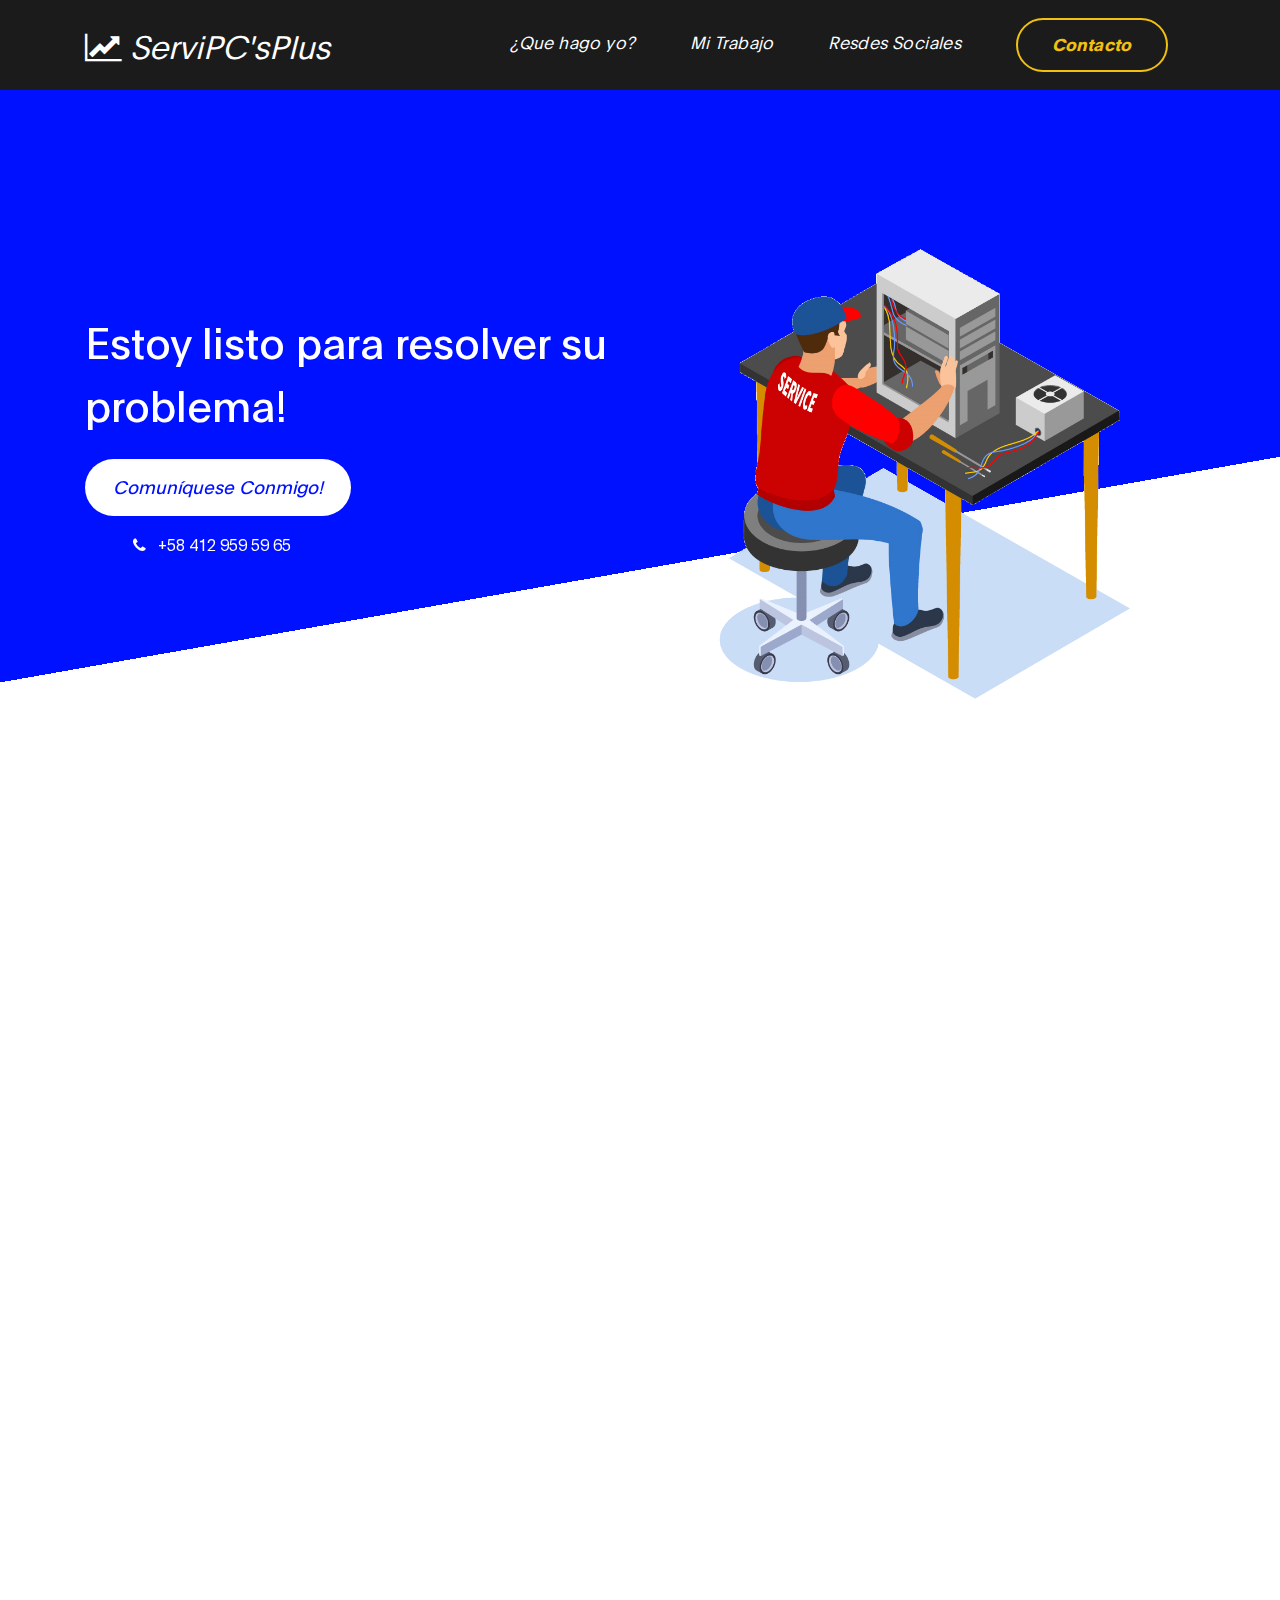
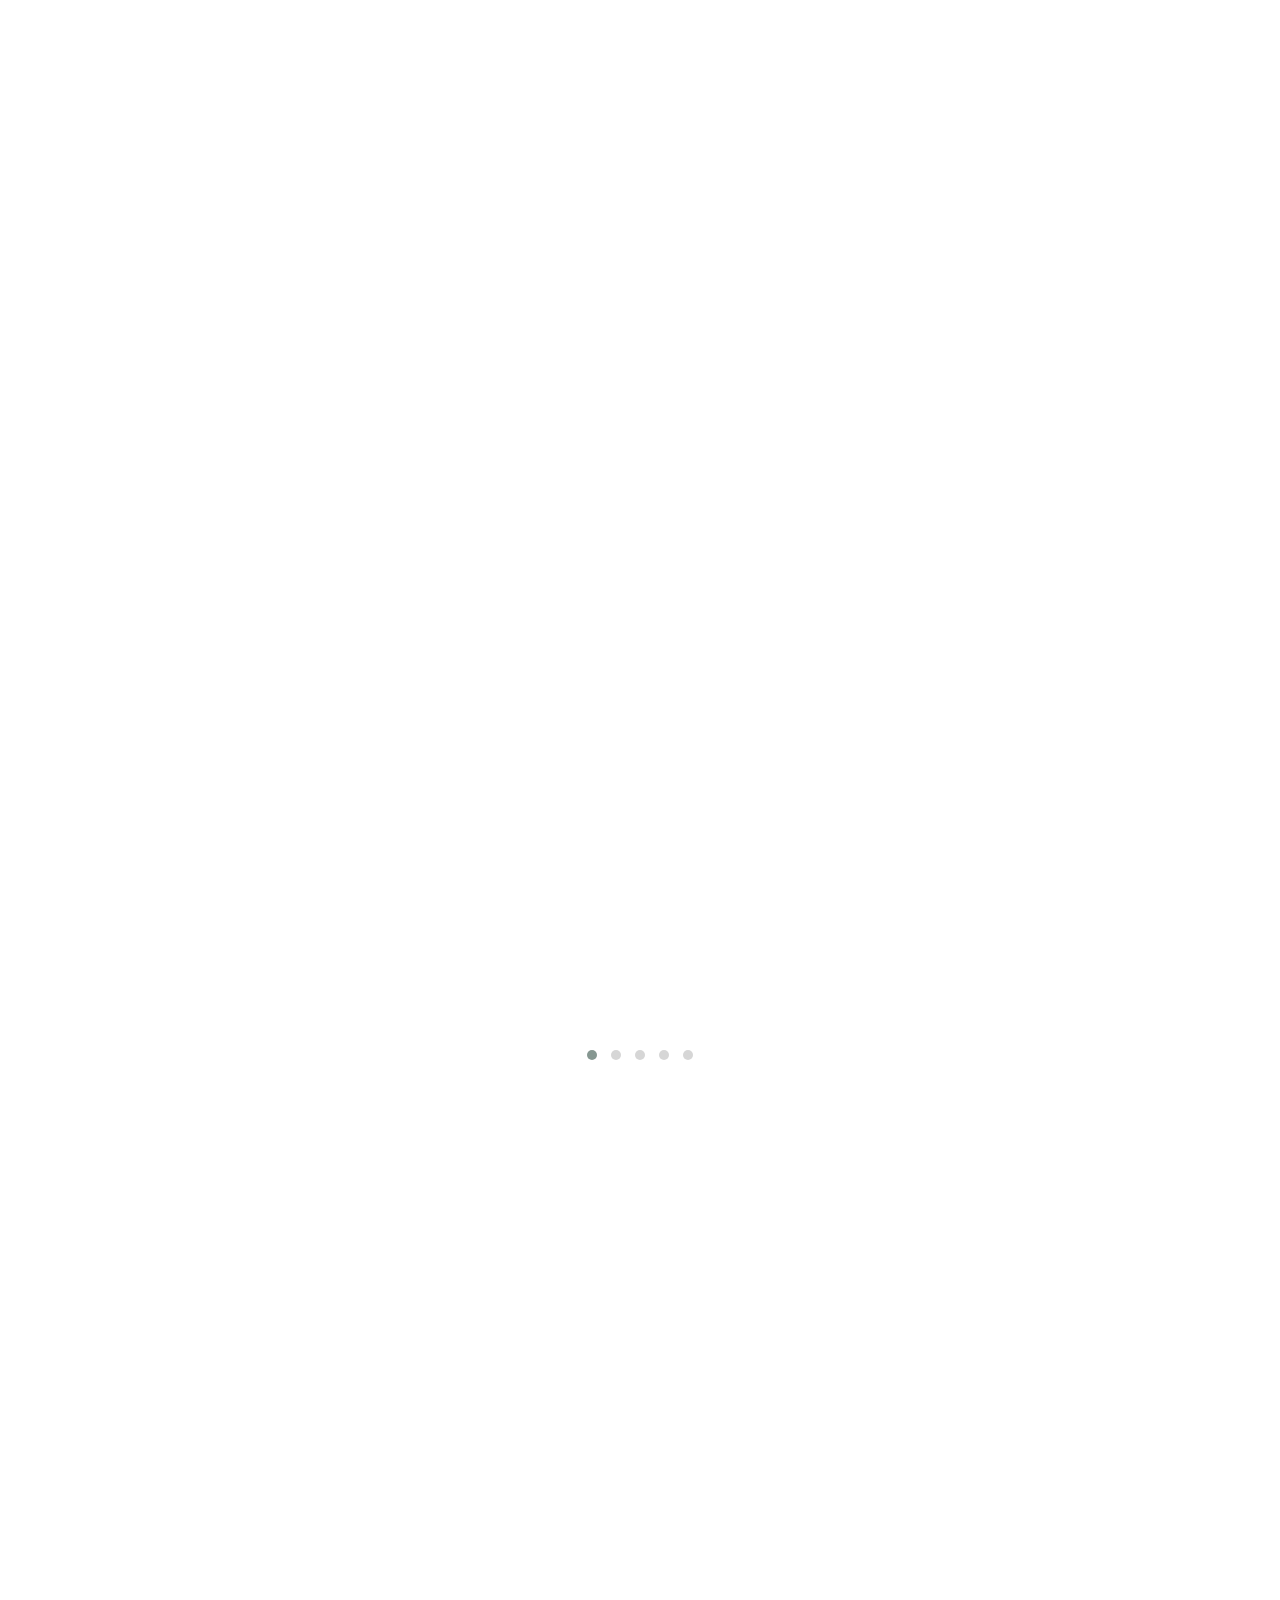
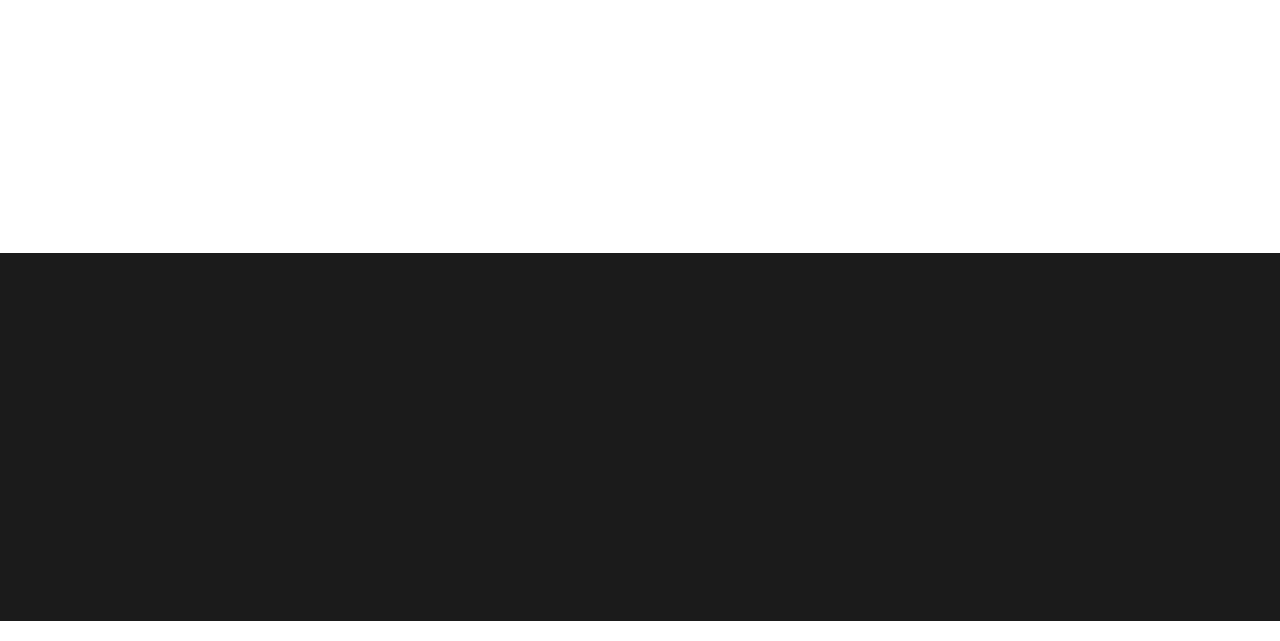
==== index.html @ 073ab8dc "Updated" ====
<!DOCTYPE html>
<html lang="en">
<head>

     <title>ServiPC'sPlus</title>
     <meta charset="UTF-8">
     <meta http-equiv="X-UA-Compatible" content="IE=Edge">
     <meta name="description" content="">
     <meta name="keywords" content="">
     <meta name="author" content="">
     <meta name="viewport" content="width=device-width, initial-scale=1, maximum-scale=1">

     <link rel="shortcut icon" href="images/kisspng-laptop-computer-repair-technician-logo-clip-art-home-repair-logos-5.png" type="image/x-icon">
     <link rel="stylesheet" href="css/bootstrap.css">
     <link rel="stylesheet" href="css/Font_Estilo.css">
     <link rel="stylesheet" href="css/Estilo_1.css">
     <link rel="stylesheet" href="css/Estilo_2.css">
     <link rel="stylesheet" href="css/Estilo_Tema.css">

     <!-- MAIN CSS -->
     <link rel="stylesheet" href="css/Estilo_3.css">

</head>
<body>

     <!-- MENU BAR -->
    <nav class="navbar navbar-expand-lg">
        <div class="container">
            <a class="navbar-brand" href="index.html">
              <i class="fa fa-line-chart"></i>
              ServiPC'sPlus
            </a>

            <button class="navbar-toggler" type="button" data-toggle="collapse" data-target="#navbarNav" aria-controls="navbarNav" aria-expanded="false"
                aria-label="Toggle navigation">
                <span class="navbar-toggler-icon"></span>
            </button>

            <div class="collapse navbar-collapse" id="navbarNav">
                <ul class="navbar-nav ml-auto">
                    <li class="nav-item">
                        <a href="#about" class="nav-link smoothScroll">¿Que hago yo?</a>
                    </li>
                    <li class="nav-item">
                        <a href="#project" class="nav-link smoothScroll">Mi Trabajo</a>
                    </li>
                    <li class="nav-item">
                        <a href="Redes_Sociales.html" class="nav-link">Resdes Sociales</a>
                    </li>
                    <li class="nav-item">
                        <a href="contacto.html" class="nav-link contact">Contacto</a>
                    </li>
                </ul>
            </div>
        </div>
    </nav>


     <!-- HERO -->
     <section class="hero hero-bg d-flex justify-content-center align-items-center">
               <div class="container">
                    <div class="row">

                        <div class="col-lg-6 col-md-10 col-12 d-flex flex-column justify-content-center align-items-center">
                              <div class="hero-text">

                                   <h1 class="text-white" data-aos="fade-up">Estoy listo para resolver su problema!</h1>

                                   <a href="contacto.html" class="custom-btn btn-bg btn mt-3" data-aos="fade-up" data-aos-delay="100">Comuníquese Conmigo!</a>

                                   <strong class="d-block py-3 pl-5 text-white" data-aos="fade-up" data-aos-delay="200"><i class="fa fa-phone mr-2"></i> +58 412 959 59 65</strong>
                              </div>
                        </div>

                        <div class="col-lg-6 col-12">
                          <div class="hero-image" data-aos="fade-up" data-aos-delay="300">

                            <img src="images/ReparacionPC.webp" class="img-fluid" alt="">
                          </div>
                        </div>

                    </div>
               </div>
     </section>


     <!-- ABOUT -->
     <section class="about section-padding pb-0" id="about">
          <div class="container">
               <div class="row">

                    <div class="col-lg-7 mx-auto col-md-10 col-12">
                         <div class="about-info">

                              <h2 class="mb-4" data-aos="fade-up">Reparación de <strong>computadoras, equipos y algunos electrodomésticos</strong> en cabudare, Barquisimeto, Estado Lara</h2>

                              <p class="mb-0" data-aos="fade-up">Reparación del <strong>Software y Hardware</strong> de una computadora, instalación del sistema operativo <strong>(Solo Windows)</strong> con sus programas y drivers respectivos con instalación completa. En caso desea una Reparación o mantenimiento de su equipo, haga click acá: <a href="contacto.html"><strong>Contacto</strong></a>.
                              <br><br>También se realiza la reparación de algunos <strong>equipos electrónicos</strong> como: Reproductores de música, bombillos, entre otros. Como la reparación de <strong>ciertos electrodomésticos;</strong> no todo tipo ya que la experiencia en la reparación de estos mismos es baja. Me dedico más a la reparación completa de<strong> computadoras de mesa y laptop.</strong></p>
                         </div>

                         <div class="about-image" data-aos="fade-up" data-aos-delay="200">

                          <img src="images/pngegg (2).png" class="img-fluid" alt="">
                        </div>
                    </div>

               </div>
          </div>
     </section>


     <!-- TRABAJO -->
     <section class="project section-padding" id="project">
          <div class="container-fluid">
               <div class="row">

                    <div class="col-lg-12 col-12">

                        <h1 class="mb-5 text-center" data-aos="fade-up">
                                   Echa un pequeño vistazo a
                            <strong>mi trabajo</strong>
                        </h1>

                         <div class="owl-carousel owl-theme" id="project-slide">
                              <div class="item project-wrapper" data-aos="fade-up" data-aos-delay="100">
                                   <img src="images/project/trabajo-imagen01.png" class="img-fluid" alt="">

                                   <div class="project-info">
                                        <small>Instalación y Actualización</small>

                                             <h3>
                                                  <span>Windows 7, 10 y 11</span>
                                                  <i class="fa fa-angle-right project-icon"></i>
                                             </h3>
                                   </div>
                              </div>

                              <div class="item project-wrapper" data-aos="fade-up">
                                   <img src="images/project/trabajo-imagen02.jpg" class="img-fluid" alt="">

                                   <div class="project-info">
                                        <small>Solución y Reparación</small>

                                             <h3>
                                                  <span>Fuentes de poder y otros elementos</span>
                                                  <i class="fa fa-angle-right project-icon"></i>
                                             </h3>
                                   </div>
                              </div>

                              <div class="item project-wrapper" data-aos="fade-up">
                                   <img src="images/project/trabajo-imagen03.jpg" class="img-fluid" alt="">

                                   <div class="project-info">
                                        <small>Servicio Técnico</small>

                                             <h3>
                                                  <span>Reparación de algunos equipos electrónicos</span>
                                                  <i class="fa fa-angle-right project-icon"></i>
                                             </h3>
                                   </div>
                              </div>

                              <div class="item project-wrapper" data-aos="fade-up">
                                   <img src="images/project/trabajo-imagen04.jpg" class="img-fluid" alt="">

                                   <div class="project-info">
                                        <small>Servicio Técnico</small>

                                             <h3>
                                                  <span>Reparación de algunos electrodomésticos</span>
                                                  <i class="fa fa-angle-right project-icon"></i>
                                             </h3>
                                   </div>
                              </div>

                              <div class="item project-wrapper" data-aos="fade-up">
                                   <img src="images/project/trabajo-imagen05.jpg" class="img-fluid" alt="">

                                   <div class="project-info">
                                        <small>Mantenimiento</small>

                                             <h3>
                                                  <span>Limpieza de Software y Hardware</span>
                                                  <i class="fa fa-angle-right project-icon"></i>
                                             </h3>
                                   </div>
                              </div>
                         </div>
                    </div>

               </div>
          </div>
     </section>


     <section class="testimonial section-padding">
          <div class="container">
               <div class="row">

                    <div class="col-lg-6 col-md-5 col-12">
                        <div class="contact-image" data-aos="fade-up">

                          <img src="images/female-avatar.png" class="img-fluid" alt="website">
                        </div>
                    </div>

                    <div class="col-lg-6 col-md-7 col-12">
                      <h4 class="my-5 pt-3" data-aos="fade-up" data-aos-delay="100">Client Testimonials</h4>

                      <div class="quote" data-aos="fade-up" data-aos-delay="200"></div>

                      <h2 class="mb-4" data-aos="fade-up" data-aos-delay="300">Lorem ipsum Sed eiusmod esse aliqua sed incididunt aliqua incididunt mollit id et sit proident dolor nulla sed commodo.</h2>

                      <p data-aos="fade-up" data-aos-delay="400">
                        <strong>Mary Zoe</strong>

                        <span class="mx-1">/</span>

                        <small>Digital Agency (CEO)</small>
                      </p>
                    </div>

               </div>
          </div>
     </section>


    <footer class="site-footer">
      <div class="container">
        <div class="row">

          <div class="col-lg-5 mx-lg-auto col-md-8 col-10">
            <h1 class="text-white" data-aos="fade-up" data-aos-delay="100">Siempre daré el <strong>mejor servicio</strong> a mi cliente!</h1>
          </div>

          <div class="col-lg-3 col-md-6 col-12" data-aos="fade-up" data-aos-delay="200">
            <h4 class="my-4">Información</h4>

            <p class="mb-1">
              <i class="fa fa-phone mr-2 footer-icon"></i> 
              +58 412 959 59 65
            </p>

            <p>
                <i class="fa fa-envelope mr-2 footer-icon"></i>
                andymontesinos0305@gmail.com
            </p>
          </div>

          <div class="col-lg-3 col-md-6 col-12" data-aos="fade-up" data-aos-delay="300">
            <h4 class="my-4">Ubicación</h4>

            <p class="mb-1">
              <i class="fa fa-home mr-2 footer-icon"></i> 
              Urb. La Mora, Cabudare, Barquisimeto-Estado Lara
            </p>
          </div>

        </div>
      </div>
    </footer>


     <!-- SCRIPTS -->
     <script src="js/jquery.min.js"></script>
     <script src="js/bootstrap.min.js"></script>
     <script src="js/aos.js"></script>
     <script src="js/owl.carousel.min.js"></script>
     <script src="js/smoothscroll.js"></script>
     <script src="js/custom.js"></script>

</body>
</html>
---- css/Font_Estilo.css ----
@font-face {
    font-family: 'FontAwesome';
    src: url('../fonts/fontawesome-webfont.eot?v=4.7.0');
    src: url('../fonts/fontawesome-webfont.eot?#iefix&v=4.7.0') format('embedded-opentype'), url('../fonts/fontawesome-webfont.woff2?v=4.7.0') format('woff2'), url('../fonts/fontawesome-webfont.woff?v=4.7.0') format('woff'), url('../fonts/fontawesome-webfont.ttf?v=4.7.0') format('truetype'), url('../fonts/fontawesome-webfont.svg?v=4.7.0#fontawesomeregular') format('svg');
    font-weight: normal;
    font-style: normal
}
.fa {
    display: inline-block;
    font: normal normal normal 14px/1 FontAwesome;
    font-size: inherit;
    text-rendering: auto;
    -webkit-font-smoothing: antialiased;
    -moz-osx-font-smoothing: grayscale
}
.fa-lg {
    font-size: 1.33333333em;
    line-height: .75em;
    vertical-align: -15%
}
.fa-2x {
    font-size: 2em
}
.fa-3x {
    font-size: 3em
}
.fa-4x {
    font-size: 4em
}
.fa-5x {
    font-size: 5em
}
.fa-fw {
    width: 1.28571429em;
    text-align: center
}
.fa-ul {
    padding-left: 0;
    margin-left: 2.14285714em;
    list-style-type: none
}
.fa-ul>li {
    position: relative
}
.fa-li {
    position: absolute;
    left: -2.14285714em;
    width: 2.14285714em;
    top: .14285714em;
    text-align: center
}
.fa-li.fa-lg {
    left: -1.85714286em
}
.fa-border {
    padding: .2em .25em .15em;
    border: solid .08em #eee;
    border-radius: .1em
}
.fa-pull-left {
    float: left
}
.fa-pull-right {
    float: right
}
.fa.fa-pull-left {
    margin-right: .3em
}
.fa.fa-pull-right {
    margin-left: .3em
}
.pull-right {
    float: right
}
.pull-left {
    float: left
}
.fa.pull-left {
    margin-right: .3em
}
.fa.pull-right {
    margin-left: .3em
}
.fa-spin {
    -webkit-animation: fa-spin 2s infinite linear;
    animation: fa-spin 2s infinite linear
}
.fa-pulse {
    -webkit-animation: fa-spin 1s infinite steps(8);
    animation: fa-spin 1s infinite steps(8)
}
@-webkit-keyframes fa-spin {
    0% {
        -webkit-transform: rotate(0deg);
        transform: rotate(0deg)
    }
    100% {
        -webkit-transform: rotate(359deg);
        transform: rotate(359deg)
    }
}
@keyframes fa-spin {
    0% {
        -webkit-transform: rotate(0deg);
        transform: rotate(0deg)
    }
    100% {
        -webkit-transform: rotate(359deg);
        transform: rotate(359deg)
    }
}
.fa-rotate-90 {
    -ms-filter: "progid:DXImageTransform.Microsoft.BasicImage(rotation=1)";
    -webkit-transform: rotate(90deg);
    -ms-transform: rotate(90deg);
    transform: rotate(90deg)
}
.fa-rotate-180 {
    -ms-filter: "progid:DXImageTransform.Microsoft.BasicImage(rotation=2)";
    -webkit-transform: rotate(180deg);
    -ms-transform: rotate(180deg);
    transform: rotate(180deg)
}
.fa-rotate-270 {
    -ms-filter: "progid:DXImageTransform.Microsoft.BasicImage(rotation=3)";
    -webkit-transform: rotate(270deg);
    -ms-transform: rotate(270deg);
    transform: rotate(270deg)
}
.fa-flip-horizontal {
    -ms-filter: "progid:DXImageTransform.Microsoft.BasicImage(rotation=0, mirror=1)";
    -webkit-transform: scale(-1, 1);
    -ms-transform: scale(-1, 1);
    transform: scale(-1, 1)
}
.fa-flip-vertical {
    -ms-filter: "progid:DXImageTransform.Microsoft.BasicImage(rotation=2, mirror=1)";
    -webkit-transform: scale(1, -1);
    -ms-transform: scale(1, -1);
    transform: scale(1, -1)
}
:root .fa-rotate-90,
:root .fa-rotate-180,
:root .fa-rotate-270,
:root .fa-flip-horizontal,
:root .fa-flip-vertical {
    filter: none
}
.fa-stack {
    position: relative;
    display: inline-block;
    width: 2em;
    height: 2em;
    line-height: 2em;
    vertical-align: middle
}
.fa-stack-1x,
.fa-stack-2x {
    position: absolute;
    left: 0;
    width: 100%;
    text-align: center
}
.fa-stack-1x {
    line-height: inherit
}
.fa-stack-2x {
    font-size: 2em
}
.fa-inverse {
    color: #fff
}
.fa-glass:before {
    content: "\f000"
}
.fa-music:before {
    content: "\f001"
}
.fa-search:before {
    content: "\f002"
}
.fa-envelope-o:before {
    content: "\f003"
}
.fa-heart:before {
    content: "\f004"
}
.fa-star:before {
    content: "\f005"
}
.fa-star-o:before {
    content: "\f006"
}
.fa-user:before {
    content: "\f007"
}
.fa-film:before {
    content: "\f008"
}
.fa-th-large:before {
    content: "\f009"
}
.fa-th:before {
    content: "\f00a"
}
.fa-th-list:before {
    content: "\f00b"
}
.fa-check:before {
    content: "\f00c"
}
.fa-remove:before,
.fa-close:before,
.fa-times:before {
    content: "\f00d"
}
.fa-search-plus:before {
    content: "\f00e"
}
.fa-search-minus:before {
    content: "\f010"
}
.fa-power-off:before {
    content: "\f011"
}
.fa-signal:before {
    content: "\f012"
}
.fa-gear:before,
.fa-cog:before {
    content: "\f013"
}
.fa-trash-o:before {   
    content: "\f014"
}
.fa-home:before {
    content: "\f015"
}
.fa-file-o:before {
    content: "\f016"
}
.fa-clock-o:before {
    content: "\f017"
}
.fa-road:before {
    content: "\f018"
}
.fa-download:before {
    content: "\f019"
}
.fa-arrow-circle-o-down:before {
    content: "\f01a"
}
.fa-arrow-circle-o-up:before {
    content: "\f01b"
}
.fa-inbox:before {
    content: "\f01c"
}
.fa-play-circle-o:before {
    content: "\f01d"
}
.fa-rotate-right:before,
.fa-repeat:before {
    content: "\f01e"
}
.fa-refresh:before {
    content: "\f021"
}
.fa-list-alt:before {
    content: "\f022"
}
.fa-lock:before {
    content: "\f023"
}
.fa-flag:before {
    content: "\f024"
}
.fa-headphones:before {
    content: "\f025"
}
.fa-volume-off:before {
    content: "\f026"
}
.fa-volume-down:before {
    content: "\f027"
}
.fa-volume-up:before {
    content: "\f028"
}
.fa-qrcode:before {
    content: "\f029"
}
.fa-barcode:before {
    content: "\f02a"
}
.fa-tag:before {
    content: "\f02b"
}
.fa-tags:before {
    content: "\f02c"
}
.fa-book:before {
    content: "\f02d"
}
.fa-bookmark:before {
    content: "\f02e"
}
.fa-print:before {
    content: "\f02f"
}
.fa-camera:before {
    content: "\f030"
}
.fa-font:before {
    content: "\f031"
}
.fa-bold:before {
    content: "\f032"
}
.fa-italic:before {
    content: "\f033"
}
.fa-text-height:before {
    content: "\f034"
}
.fa-text-width:before {
    content: "\f035"
}
.fa-align-left:before {
    content: "\f036"
}
.fa-align-center:before {
    content: "\f037"
}
.fa-align-right:before {
    content: "\f038"
}
.fa-align-justify:before {
    content: "\f039"
}
.fa-list:before {
    content: "\f03a"
}
.fa-dedent:before,
.fa-outdent:before {
    content: "\f03b"
}
.fa-indent:before {
    content: "\f03c"
}
.fa-video-camera:before {
    content: "\f03d"
}
.fa-photo:before,
.fa-image:before,
.fa-picture-o:before {
    content: "\f03e"
}
.fa-pencil:before {
    content: "\f040"
}
.fa-map-marker:before {
    content: "\f041"
}
.fa-adjust:before {
    content: "\f042"
}
.fa-tint:before {
    content: "\f043"
}
.fa-edit:before,
.fa-pencil-square-o:before {
    content: "\f044"
}
.fa-share-square-o:before {
    content: "\f045"
}
.fa-check-square-o:before {
    content: "\f046"
}
.fa-arrows:before {
    content: "\f047"
}
.fa-step-backward:before {
    content: "\f048"
}
.fa-fast-backward:before {
    content: "\f049"
}
.fa-backward:before {
    content: "\f04a"
}
.fa-play:before {
    content: "\f04b"
}
.fa-pause:before {
    content: "\f04c"
}
.fa-stop:before {
    content: "\f04d"
}
.fa-forward:before {
    content: "\f04e"
}
.fa-fast-forward:before {
    content: "\f050"
}
.fa-step-forward:before {
    content: "\f051"
}
.fa-eject:before {
    content: "\f052"
}
.fa-chevron-left:before {
    content: "\f053"
}
.fa-chevron-right:before {
    content: "\f054"
}
.fa-plus-circle:before {
    content: "\f055"
}
.fa-minus-circle:before {
    content: "\f056"
}
.fa-times-circle:before {
    content: "\f057"
}
.fa-check-circle:before {
    content: "\f058"
}
.fa-question-circle:before {
    content: "\f059"
}
.fa-info-circle:before {
    content: "\f05a"
}
.fa-crosshairs:before {
    content: "\f05b"
}
.fa-times-circle-o:before {
    content: "\f05c"
}
.fa-check-circle-o:before {
    content: "\f05d"
}
.fa-ban:before {
    content: "\f05e"
}
.fa-arrow-left:before {
    content: "\f060"
}
.fa-arrow-right:before {
    content: "\f061"
}
.fa-arrow-up:before {
    content: "\f062"
}
.fa-arrow-down:before {
    content: "\f063"
}
.fa-mail-forward:before,
.fa-share:before {
    content: "\f064"
}
.fa-expand:before {
    content: "\f065"
}
.fa-compress:before {
    content: "\f066"
}
.fa-plus:before {
    content: "\f067"
}
.fa-minus:before {
    content: "\f068"
}
.fa-asterisk:before {
    content: "\f069"
}
.fa-exclamation-circle:before {
    content: "\f06a"
}
.fa-gift:before {
    content: "\f06b"
}
.fa-leaf:before {
    content: "\f06c"
}
.fa-fire:before {
    content: "\f06d"
}
.fa-eye:before {
    content: "\f06e"
}
.fa-eye-slash:before {
    content: "\f070"
}
.fa-warning:before,
.fa-exclamation-triangle:before {
    content: "\f071"
}
.fa-plane:before {
    content: "\f072"
}
.fa-calendar:before {
    content: "\f073"
}
.fa-random:before {
    content: "\f074"
}
.fa-comment:before {
    content: "\f075"
}
.fa-magnet:before {
    content: "\f076"
}
.fa-chevron-up:before {
    content: "\f077"
}
.fa-chevron-down:before {
    content: "\f078"
}
.fa-retweet:before {
    content: "\f079"
}
.fa-shopping-cart:before {
    content: "\f07a"
}
.fa-folder:before {
    content: "\f07b"
}
.fa-folder-open:before {
    content: "\f07c"
}
.fa-arrows-v:before {
    content: "\f07d"
}
.fa-arrows-h:before {
    content: "\f07e"
}
.fa-bar-chart-o:before,
.fa-bar-chart:before {
    content: "\f080"
}
.fa-twitter-square:before {
    content: "\f081"
}
.fa-facebook-square:before {
    content: "\f082"
}
.fa-camera-retro:before {
    content: "\f083"
}
.fa-key:before {
    content: "\f084"
}
.fa-gears:before,
.fa-cogs:before {
    content: "\f085"
}
.fa-comments:before {
    content: "\f086"
}
.fa-thumbs-o-up:before {
    content: "\f087"
}
.fa-thumbs-o-down:before {
    content: "\f088"
}
.fa-star-half:before {
    content: "\f089"
}
.fa-heart-o:before {
    content: "\f08a"
}
.fa-sign-out:before {
    content: "\f08b"
}
.fa-linkedin-square:before {
    content: "\f08c"
}
.fa-thumb-tack:before {
    content: "\f08d"
}
.fa-external-link:before {
    content: "\f08e"
}
.fa-sign-in:before {
    content: "\f090"
}
.fa-trophy:before {
    content: "\f091"
}
.fa-github-square:before {
    content: "\f092"
}
.fa-upload:before {
    content: "\f093"
}
.fa-lemon-o:before {
    content: "\f094"
}
.fa-phone:before {
    content: "\f095"
}
.fa-square-o:before {
    content: "\f096"
}
.fa-bookmark-o:before {
    content: "\f097"
}
.fa-phone-square:before {
    content: "\f098"
}
.fa-twitter:before {
    content: "\f099"
}
.fa-facebook-f:before,
.fa-facebook:before {
    content: "\f09a"
}
.fa-github:before {
    content: "\f09b"
}
.fa-unlock:before {
    content: "\f09c"
}
.fa-credit-card:before {
    content: "\f09d"
}
.fa-feed:before,
.fa-rss:before {
    content: "\f09e"
}
.fa-hdd-o:before {
    content: "\f0a0"
}
.fa-bullhorn:before {
    content: "\f0a1"
}
.fa-bell:before {
    content: "\f0f3"
}
.fa-certificate:before {
    content: "\f0a3"
}
.fa-hand-o-right:before {
    content: "\f0a4"
}
.fa-hand-o-left:before {
    content: "\f0a5"
}
.fa-hand-o-up:before {
    content: "\f0a6"
}
.fa-hand-o-down:before {
    content: "\f0a7"
}
.fa-arrow-circle-left:before {
    content: "\f0a8"
}
.fa-arrow-circle-right:before {
    content: "\f0a9"
}
.fa-arrow-circle-up:before {
    content: "\f0aa"
}
.fa-arrow-circle-down:before {
    content: "\f0ab"
}
.fa-globe:before {
    content: "\f0ac"
}
.fa-wrench:before {
    content: "\f0ad"
}
.fa-tasks:before {
    content: "\f0ae"
}
.fa-filter:before {
    content: "\f0b0"
}
.fa-briefcase:before {
    content: "\f0b1"
}
.fa-arrows-alt:before {
    content: "\f0b2"
}
.fa-group:before,
.fa-users:before {
    content: "\f0c0"
}
.fa-chain:before,
.fa-link:before {
    content: "\f0c1"
}
.fa-cloud:before {
    content: "\f0c2"
}
.fa-flask:before {
    content: "\f0c3"
}
.fa-cut:before,
.fa-scissors:before {
    content: "\f0c4"
}
.fa-copy:before,
.fa-files-o:before {
    content: "\f0c5"
}
.fa-paperclip:before {
    content: "\f0c6"
}
.fa-save:before,
.fa-floppy-o:before {
    content: "\f0c7"
}
.fa-square:before {
    content: "\f0c8"
}
.fa-navicon:before,
.fa-reorder:before,
.fa-bars:before {
    content: "\f0c9"
}
.fa-list-ul:before {
    content: "\f0ca"
}
.fa-list-ol:before {
    content: "\f0cb"
}
.fa-strikethrough:before {
    content: "\f0cc"
}
.fa-underline:before {
    content: "\f0cd"
}
.fa-table:before {
    content: "\f0ce"
}
.fa-magic:before {
    content: "\f0d0"
}
.fa-truck:before {
    content: "\f0d1"
}
.fa-pinterest:before {
    content: "\f0d2"
}
.fa-pinterest-square:before {
    content: "\f0d3"
}
.fa-google-plus-square:before {
    content: "\f0d4"
}
.fa-google-plus:before {
    content: "\f0d5"
}
.fa-money:before {
    content: "\f0d6"
}
.fa-caret-down:before {
    content: "\f0d7"
}
.fa-caret-up:before {
    content: "\f0d8"
}
.fa-caret-left:before {
    content: "\f0d9"
}
.fa-caret-right:before {
    content: "\f0da"
}
.fa-columns:before {
    content: "\f0db"
}
.fa-unsorted:before,
.fa-sort:before {
    content: "\f0dc"
}
.fa-sort-down:before,
.fa-sort-desc:before {
    content: "\f0dd"
}
.fa-sort-up:before,
.fa-sort-asc:before {
    content: "\f0de"
}
.fa-envelope:before {
    content: "\f0e0"
}
.fa-linkedin:before {
    content: "\f0e1"
}
.fa-rotate-left:before,
.fa-undo:before {
    content: "\f0e2"
}
.fa-legal:before,
.fa-gavel:before {
    content: "\f0e3"
}
.fa-dashboard:before,
.fa-tachometer:before {
    content: "\f0e4"
}
.fa-comment-o:before {
    content: "\f0e5"
}
.fa-comments-o:before {
    content: "\f0e6"
}
.fa-flash:before,
.fa-bolt:before {
    content: "\f0e7"
}
.fa-sitemap:before {
    content: "\f0e8"
}
.fa-umbrella:before {
    content: "\f0e9"
}
.fa-paste:before,
.fa-clipboard:before {
    content: "\f0ea"
}
.fa-lightbulb-o:before {
    content: "\f0eb"
}
.fa-exchange:before {
    content: "\f0ec"
}
.fa-cloud-download:before {
    content: "\f0ed"
}
.fa-cloud-upload:before {
    content: "\f0ee"
}
.fa-user-md:before {
    content: "\f0f0"
}
.fa-stethoscope:before {
    content: "\f0f1"
}
.fa-suitcase:before {
    content: "\f0f2"
}
.fa-bell-o:before {
    content: "\f0a2"
}
.fa-coffee:before {
    content: "\f0f4"
}
.fa-cutlery:before {
    content: "\f0f5"
}
.fa-file-text-o:before {
    content: "\f0f6"
}
.fa-building-o:before {
    content: "\f0f7"
}
.fa-hospital-o:before {
    content: "\f0f8"
}
.fa-ambulance:before {
    content: "\f0f9"
}
.fa-medkit:before {
    content: "\f0fa"
}
.fa-fighter-jet:before {
    content: "\f0fb"
}
.fa-beer:before {
    content: "\f0fc"
}
.fa-h-square:before {
    content: "\f0fd"
}
.fa-plus-square:before {
    content: "\f0fe"
}
.fa-angle-double-left:before {
    content: "\f100"
}
.fa-angle-double-right:before {
    content: "\f101"
}
.fa-angle-double-up:before {
    content: "\f102"
}
.fa-angle-double-down:before {
    content: "\f103"
}
.fa-angle-left:before {
    content: "\f104"
}
.fa-angle-right:before {
    content: "\f105"
}
.fa-angle-up:before {
    content: "\f106"
}
.fa-angle-down:before {
    content: "\f107"
}
.fa-desktop:before {
    content: "\f108"
}
.fa-laptop:before {
    content: "\f109"
}
.fa-tablet:before {
    content: "\f10a"
}
.fa-mobile-phone:before,
.fa-mobile:before {
    content: "\f10b"
}
.fa-circle-o:before {
    content: "\f10c"
}
.fa-quote-left:before {
    content: "\f10d"
}
.fa-quote-right:before {
    content: "\f10e"
}
.fa-spinner:before {
    content: "\f110"
}
.fa-circle:before {
    content: "\f111"
}
.fa-mail-reply:before,
.fa-reply:before {
    content: "\f112"
}
.fa-github-alt:before {
    content: "\f113"
}
.fa-folder-o:before {
    content: "\f114"
}
.fa-folder-open-o:before {
    content: "\f115"
}
.fa-smile-o:before {
    content: "\f118"
}
.fa-frown-o:before {
    content: "\f119"
}
.fa-meh-o:before {
    content: "\f11a"
}
.fa-gamepad:before {
    content: "\f11b"
}
.fa-keyboard-o:before {
    content: "\f11c"
}
.fa-flag-o:before {
    content: "\f11d"
}
.fa-flag-checkered:before {
    content: "\f11e"
}
.fa-terminal:before {
    content: "\f120"
}
.fa-code:before {
    content: "\f121"
}
.fa-mail-reply-all:before,
.fa-reply-all:before {
    content: "\f122"
}
.fa-star-half-empty:before,
.fa-star-half-full:before,
.fa-star-half-o:before {
    content: "\f123"
}
.fa-location-arrow:before {
    content: "\f124"
}
.fa-crop:before {
    content: "\f125"
}
.fa-code-fork:before {
    content: "\f126"
}
.fa-unlink:before,
.fa-chain-broken:before {
    content: "\f127"
}
.fa-question:before {
    content: "\f128"
}
.fa-info:before {
    content: "\f129"
}
.fa-exclamation:before {
    content: "\f12a"
}
.fa-superscript:before {
    content: "\f12b"
}
.fa-subscript:before {
    content: "\f12c"
}
.fa-eraser:before {
    content: "\f12d"
}
.fa-puzzle-piece:before {
    content: "\f12e"
}
.fa-microphone:before {
    content: "\f130"
}
.fa-microphone-slash:before {
    content: "\f131"
}
.fa-shield:before {
    content: "\f132"
}
.fa-calendar-o:before {
    content: "\f133"
}
.fa-fire-extinguisher:before {
    content: "\f134"
}
.fa-rocket:before {
    content: "\f135"
}
.fa-maxcdn:before {
    content: "\f136"
}
.fa-chevron-circle-left:before {
    content: "\f137"
}
.fa-chevron-circle-right:before {
    content: "\f138"
}
.fa-chevron-circle-up:before {
    content: "\f139"
}
.fa-chevron-circle-down:before {
    content: "\f13a"
}
.fa-html5:before {
    content: "\f13b"
}
.fa-css3:before {
    content: "\f13c"
}
.fa-anchor:before {
    content: "\f13d"
}
.fa-unlock-alt:before {
    content: "\f13e"
}
.fa-bullseye:before {
    content: "\f140"
}
.fa-ellipsis-h:before {
    content: "\f141"
}
.fa-ellipsis-v:before {
    content: "\f142"
}
.fa-rss-square:before {
    content: "\f143"
}
.fa-play-circle:before {
    content: "\f144"
}
.fa-ticket:before {
    content: "\f145"
}
.fa-minus-square:before {
    content: "\f146"
}
.fa-minus-square-o:before {
    content: "\f147"
}
.fa-level-up:before {
    content: "\f148"
}
.fa-level-down:before {
    content: "\f149"
}
.fa-check-square:before {
    content: "\f14a"
}
.fa-pencil-square:before {
    content: "\f14b"
}
.fa-external-link-square:before {
    content: "\f14c"
}
.fa-share-square:before {
    content: "\f14d"
}
.fa-compass:before {
    content: "\f14e"
}
.fa-toggle-down:before,
.fa-caret-square-o-down:before {
    content: "\f150"
}
.fa-toggle-up:before,
.fa-caret-square-o-up:before {
    content: "\f151"
}
.fa-toggle-right:before,
.fa-caret-square-o-right:before {
    content: "\f152"
}
.fa-euro:before,
.fa-eur:before {
    content: "\f153"
}
.fa-gbp:before {
    content: "\f154"
}
.fa-dollar:before,
.fa-usd:before {
    content: "\f155"
}
.fa-rupee:before,
.fa-inr:before {
    content: "\f156"
}
.fa-cny:before,
.fa-rmb:before,
.fa-yen:before,
.fa-jpy:before {
    content: "\f157"
}
.fa-ruble:before,
.fa-rouble:before,
.fa-rub:before {
    content: "\f158"
}
.fa-won:before,
.fa-krw:before {
    content: "\f159"
}
.fa-bitcoin:before,
.fa-btc:before {
    content: "\f15a"
}
.fa-file:before {
    content: "\f15b"
}
.fa-file-text:before {
    content: "\f15c"
}
.fa-sort-alpha-asc:before {
    content: "\f15d"
}
.fa-sort-alpha-desc:before {
    content: "\f15e"
}
.fa-sort-amount-asc:before {
    content: "\f160"
}
.fa-sort-amount-desc:before {
    content: "\f161"
}
.fa-sort-numeric-asc:before {
    content: "\f162"
}
.fa-sort-numeric-desc:before {
    content: "\f163"
}
.fa-thumbs-up:before {
    content: "\f164"
}
.fa-thumbs-down:before {
    content: "\f165"
}
.fa-youtube-square:before {
    content: "\f166"
}
.fa-youtube:before {
    content: "\f167"
}
.fa-xing:before {
    content: "\f168"
}
.fa-xing-square:before {
    content: "\f169"
}
.fa-youtube-play:before {
    content: "\f16a"
}
.fa-dropbox:before {
    content: "\f16b"
}
.fa-stack-overflow:before {
    content: "\f16c"
}
.fa-instagram:before {
    content: "\f16d"
}
.fa-flickr:before {
    content: "\f16e"
}
.fa-adn:before {
    content: "\f170"
}
.fa-bitbucket:before {
    content: "\f171"
}
.fa-bitbucket-square:before {
    content: "\f172"
}
.fa-tumblr:before {
    content: "\f173"
}
.fa-tumblr-square:before {
    content: "\f174"
}
.fa-long-arrow-down:before {
    content: "\f175"
}
.fa-long-arrow-up:before {
    content: "\f176"
}
.fa-long-arrow-left:before {
    content: "\f177"
}
.fa-long-arrow-right:before {
    content: "\f178"
}
.fa-apple:before {
    content: "\f179"
}
.fa-windows:before {
    content: "\f17a"
}
.fa-android:before {
    content: "\f17b"
}
.fa-linux:before {
    content: "\f17c"
}
.fa-dribbble:before {
    content: "\f17d"
}
.fa-skype:before {
    content: "\f17e"
}
.fa-foursquare:before {
    content: "\f180"
}
.fa-trello:before {
    content: "\f181"
}
.fa-female:before {
    content: "\f182"
}
.fa-male:before {
    content: "\f183"
}
.fa-gittip:before,
.fa-gratipay:before {
    content: "\f184"
}
.fa-sun-o:before {
    content: "\f185"
}
.fa-moon-o:before {
    content: "\f186"
}
.fa-archive:before {
    content: "\f187"
}
.fa-bug:before {
    content: "\f188"
}
.fa-vk:before {
    content: "\f189"
}
.fa-weibo:before {
    content: "\f18a"
}
.fa-renren:before {
    content: "\f18b"
}
.fa-pagelines:before {
    content: "\f18c"
}
.fa-stack-exchange:before {
    content: "\f18d"
}
.fa-arrow-circle-o-right:before {
    content: "\f18e"
}
.fa-arrow-circle-o-left:before {
    content: "\f190"
}
.fa-toggle-left:before,
.fa-caret-square-o-left:before {
    content: "\f191"
}
.fa-dot-circle-o:before {
    content: "\f192"
}
.fa-wheelchair:before {
    content: "\f193"
}
.fa-vimeo-square:before {
    content: "\f194"
}
.fa-turkish-lira:before,
.fa-try:before {
    content: "\f195"
}
.fa-plus-square-o:before {
    content: "\f196"
}
.fa-space-shuttle:before {
    content: "\f197"
}
.fa-slack:before {
    content: "\f198"
}
.fa-envelope-square:before {
    content: "\f199"
}
.fa-wordpress:before {
    content: "\f19a"
}
.fa-openid:before {
    content: "\f19b"
}
.fa-institution:before,
.fa-bank:before,
.fa-university:before {
    content: "\f19c"
}
.fa-mortar-board:before,
.fa-graduation-cap:before {
    content: "\f19d"
}
.fa-yahoo:before {
    content: "\f19e"
}
.fa-google:before {
    content: "\f1a0"
}
.fa-reddit:before {
    content: "\f1a1"
}
.fa-reddit-square:before {
    content: "\f1a2"
}
.fa-stumbleupon-circle:before {
    content: "\f1a3"
}
.fa-stumbleupon:before {
    content: "\f1a4"
}
.fa-delicious:before {
    content: "\f1a5"
}
.fa-digg:before {
    content: "\f1a6"
}
.fa-pied-piper-pp:before {
    content: "\f1a7"
}
.fa-pied-piper-alt:before {
    content: "\f1a8"
}
.fa-drupal:before {
    content: "\f1a9"
}
.fa-joomla:before {
    content: "\f1aa"
}
.fa-language:before {
    content: "\f1ab"
}
.fa-fax:before {
    content: "\f1ac"
}
.fa-building:before {
    content: "\f1ad"
}
.fa-child:before {
    content: "\f1ae"
}
.fa-paw:before {
    content: "\f1b0"
}
.fa-spoon:before {
    content: "\f1b1"
}
.fa-cube:before {
    content: "\f1b2"
}
.fa-cubes:before {
    content: "\f1b3"
}
.fa-behance:before {
    content: "\f1b4"
}
.fa-behance-square:before {
    content: "\f1b5"
}
.fa-steam:before {
    content: "\f1b6"
}
.fa-steam-square:before {
    content: "\f1b7"
}
.fa-recycle:before {
    content: "\f1b8"
}
.fa-automobile:before,
.fa-car:before {
    content: "\f1b9"
}
.fa-cab:before,
.fa-taxi:before {
    content: "\f1ba"
}
.fa-tree:before {
    content: "\f1bb"
}
.fa-spotify:before {
    content: "\f1bc"
}
.fa-deviantart:before {
    content: "\f1bd"
}
.fa-soundcloud:before {
    content: "\f1be"
}
.fa-database:before {
    content: "\f1c0"
}
.fa-file-pdf-o:before {
    content: "\f1c1"
}
.fa-file-word-o:before {
    content: "\f1c2"
}
.fa-file-excel-o:before {
    content: "\f1c3"
}
.fa-file-powerpoint-o:before {
    content: "\f1c4"
}
.fa-file-photo-o:before,
.fa-file-picture-o:before,
.fa-file-image-o:before {
    content: "\f1c5"
}
.fa-file-zip-o:before,
.fa-file-archive-o:before {
    content: "\f1c6"
}
.fa-file-sound-o:before,
.fa-file-audio-o:before {
    content: "\f1c7"
}
.fa-file-movie-o:before,
.fa-file-video-o:before {
    content: "\f1c8"
}
.fa-file-code-o:before {
    content: "\f1c9"
}
.fa-vine:before {
    content: "\f1ca"
}
.fa-codepen:before {
    content: "\f1cb"
}
.fa-jsfiddle:before {
    content: "\f1cc"
}
.fa-life-bouy:before,
.fa-life-buoy:before,
.fa-life-saver:before,
.fa-support:before,
.fa-life-ring:before {
    content: "\f1cd"
}
.fa-circle-o-notch:before {
    content: "\f1ce"
}
.fa-ra:before,
.fa-resistance:before,
.fa-rebel:before {
    content: "\f1d0"
}
.fa-ge:before,
.fa-empire:before {
    content: "\f1d1"
}
.fa-git-square:before {
    content: "\f1d2"
}
.fa-git:before {
    content: "\f1d3"
}
.fa-y-combinator-square:before,
.fa-yc-square:before,
.fa-hacker-news:before {
    content: "\f1d4"
}
.fa-tencent-weibo:before {
    content: "\f1d5"
}
.fa-qq:before {
    content: "\f1d6"
}
.fa-wechat:before,
.fa-weixin:before {
    content: "\f1d7"
}
.fa-send:before,
.fa-paper-plane:before {
    content: "\f1d8"
}
.fa-send-o:before,
.fa-paper-plane-o:before {
    content: "\f1d9"
}
.fa-history:before {
    content: "\f1da"
}
.fa-circle-thin:before {
    content: "\f1db"
}
.fa-header:before {
    content: "\f1dc"
}
.fa-paragraph:before {
    content: "\f1dd"
}
.fa-sliders:before {
    content: "\f1de"
}
.fa-share-alt:before {
    content: "\f1e0"
}
.fa-share-alt-square:before {
    content: "\f1e1"
}
.fa-bomb:before {
    content: "\f1e2"
}
.fa-soccer-ball-o:before,
.fa-futbol-o:before {
    content: "\f1e3"
}
.fa-tty:before {
    content: "\f1e4"
}
.fa-binoculars:before {
    content: "\f1e5"
}
.fa-plug:before {
    content: "\f1e6"
}
.fa-slideshare:before {
    content: "\f1e7"
}
.fa-twitch:before {
    content: "\f1e8"
}
.fa-yelp:before {
    content: "\f1e9"
}
.fa-newspaper-o:before {
    content: "\f1ea"
}
.fa-wifi:before {
    content: "\f1eb"
}
.fa-calculator:before {
    content: "\f1ec"
}
.fa-paypal:before {
    content: "\f1ed"
}
.fa-google-wallet:before {
    content: "\f1ee"
}
.fa-cc-visa:before {
    content: "\f1f0"
}
.fa-cc-mastercard:before {
    content: "\f1f1"
}
.fa-cc-discover:before {
    content: "\f1f2"
}
.fa-cc-amex:before {
    content: "\f1f3"
}
.fa-cc-paypal:before {
    content: "\f1f4"
}
.fa-cc-stripe:before {
    content: "\f1f5"
}
.fa-bell-slash:before {
    content: "\f1f6"
}
.fa-bell-slash-o:before {
    content: "\f1f7"
}
.fa-trash:before {
    content: "\f1f8"
}
.fa-copyright:before {
    content: "\f1f9"
}
.fa-at:before {
    content: "\f1fa"
}
.fa-eyedropper:before {
    content: "\f1fb"
}
.fa-paint-brush:before {
    content: "\f1fc"
}
.fa-birthday-cake:before {
    content: "\f1fd"
}
.fa-area-chart:before {
    content: "\f1fe"
}
.fa-pie-chart:before {
    content: "\f200"
}
.fa-line-chart:before {
    content: "\f201"
}
.fa-lastfm:before {
    content: "\f202"
}
.fa-lastfm-square:before {
    content: "\f203"
}
.fa-toggle-off:before {
    content: "\f204"
}
.fa-toggle-on:before {
    content: "\f205"
}
.fa-bicycle:before {
    content: "\f206"
}
.fa-bus:before {
    content: "\f207"
}
.fa-ioxhost:before {
    content: "\f208"
}
.fa-angellist:before {
    content: "\f209"
}
.fa-cc:before {
    content: "\f20a"
}
.fa-shekel:before,
.fa-sheqel:before,
.fa-ils:before {
    content: "\f20b"
}
.fa-meanpath:before {
    content: "\f20c"
}
.fa-buysellads:before {
    content: "\f20d"
}
.fa-connectdevelop:before {
    content: "\f20e"
}
.fa-dashcube:before {
    content: "\f210"
}
.fa-forumbee:before {
    content: "\f211"
}
.fa-leanpub:before {
    content: "\f212"
}
.fa-sellsy:before {
    content: "\f213"
}
.fa-shirtsinbulk:before {
    content: "\f214"
}
.fa-simplybuilt:before {
    content: "\f215"
}
.fa-skyatlas:before {
    content: "\f216"
}
.fa-cart-plus:before {
    content: "\f217"
}
.fa-cart-arrow-down:before {
    content: "\f218"
}
.fa-diamond:before {
    content: "\f219"
}
.fa-ship:before {
    content: "\f21a"
}
.fa-user-secret:before {
    content: "\f21b"
}
.fa-motorcycle:before {
    content: "\f21c"
}
.fa-street-view:before {
    content: "\f21d"
}
.fa-heartbeat:before {
    content: "\f21e"
}
.fa-venus:before {
    content: "\f221"
}
.fa-mars:before {
    content: "\f222"
}
.fa-mercury:before {
    content: "\f223"
}
.fa-intersex:before,
.fa-transgender:before {
    content: "\f224"
}
.fa-transgender-alt:before {
    content: "\f225"
}
.fa-venus-double:before {
    content: "\f226"
}
.fa-mars-double:before {
    content: "\f227"
}
.fa-venus-mars:before {
    content: "\f228"
}
.fa-mars-stroke:before {
    content: "\f229"
}
.fa-mars-stroke-v:before {
    content: "\f22a"
}
.fa-mars-stroke-h:before {
    content: "\f22b"
}
.fa-neuter:before {
    content: "\f22c"
}
.fa-genderless:before {
    content: "\f22d"
}
.fa-facebook-official:before {
    content: "\f230"
}
.fa-pinterest-p:before {
    content: "\f231"
}
.fa-whatsapp:before {
    content: "\f232"
}
.fa-server:before {
    content: "\f233"
}
.fa-user-plus:before {
    content: "\f234"
}
.fa-user-times:before {
    content: "\f235"
}
.fa-hotel:before,
.fa-bed:before {
    content: "\f236"
}
.fa-viacoin:before {
    content: "\f237"
}
.fa-train:before {
    content: "\f238"
}
.fa-subway:before {
    content: "\f239"
}
.fa-medium:before {
    content: "\f23a"
}
.fa-yc:before,
.fa-y-combinator:before {
    content: "\f23b"
}
.fa-optin-monster:before {
    content: "\f23c"
}
.fa-opencart:before {
    content: "\f23d"
}
.fa-expeditedssl:before {
    content: "\f23e"
}
.fa-battery-4:before,
.fa-battery:before,
.fa-battery-full:before {
    content: "\f240"
}
.fa-battery-3:before,
.fa-battery-three-quarters:before {
    content: "\f241"
}
.fa-battery-2:before,
.fa-battery-half:before {
    content: "\f242"
}
.fa-battery-1:before,
.fa-battery-quarter:before {
    content: "\f243"
}
.fa-battery-0:before,
.fa-battery-empty:before {
    content: "\f244"
}
.fa-mouse-pointer:before {
    content: "\f245"
}
.fa-i-cursor:before {
    content: "\f246"
}
.fa-object-group:before {
    content: "\f247"
}
.fa-object-ungroup:before {
    content: "\f248"
}
.fa-sticky-note:before {
    content: "\f249"
}
.fa-sticky-note-o:before {
    content: "\f24a"
}
.fa-cc-jcb:before {
    content: "\f24b"
}
.fa-cc-diners-club:before {
    content: "\f24c"
}
.fa-clone:before {
    content: "\f24d"
}
.fa-balance-scale:before {
    content: "\f24e"
}
.fa-hourglass-o:before {
    content: "\f250"
}
.fa-hourglass-1:before,
.fa-hourglass-start:before {
    content: "\f251"
}
.fa-hourglass-2:before,
.fa-hourglass-half:before {
    content: "\f252"
}
.fa-hourglass-3:before,
.fa-hourglass-end:before {
    content: "\f253"
}
.fa-hourglass:before {
    content: "\f254"
}
.fa-hand-grab-o:before,
.fa-hand-rock-o:before {
    content: "\f255"
}
.fa-hand-stop-o:before,
.fa-hand-paper-o:before {
    content: "\f256"
}
.fa-hand-scissors-o:before {
    content: "\f257"
}
.fa-hand-lizard-o:before {
    content: "\f258"
}
.fa-hand-spock-o:before {
    content: "\f259"
}
.fa-hand-pointer-o:before {
    content: "\f25a"
}
.fa-hand-peace-o:before {
    content: "\f25b"
}
.fa-trademark:before {
    content: "\f25c"
}
.fa-registered:before {
    content: "\f25d"
}
.fa-creative-commons:before {
    content: "\f25e"
}
.fa-gg:before {
    content: "\f260"
}
.fa-gg-circle:before {
    content: "\f261"
}
.fa-tripadvisor:before {
    content: "\f262"
}
.fa-odnoklassniki:before {
    content: "\f263"
}
.fa-odnoklassniki-square:before {
    content: "\f264"
}
.fa-get-pocket:before {
    content: "\f265"
}
.fa-wikipedia-w:before {
    content: "\f266"
}
.fa-safari:before {
    content: "\f267"
}
.fa-chrome:before {
    content: "\f268"
}
.fa-firefox:before {
    content: "\f269"
}
.fa-opera:before {
    content: "\f26a"
}
.fa-internet-explorer:before {
    content: "\f26b"
}
.fa-tv:before,
.fa-television:before {
    content: "\f26c"
}
.fa-contao:before {
    content: "\f26d"
}
.fa-500px:before {
    content: "\f26e"
}
.fa-amazon:before {
    content: "\f270"
}
.fa-calendar-plus-o:before {
    content: "\f271"
}
.fa-calendar-minus-o:before {
    content: "\f272"
}
.fa-calendar-times-o:before {
    content: "\f273"
}
.fa-calendar-check-o:before {
    content: "\f274"
}
.fa-industry:before {
    content: "\f275"
}
.fa-map-pin:before {
    content: "\f276"
}
.fa-map-signs:before {
    content: "\f277"
}
.fa-map-o:before {
    content: "\f278"
}
.fa-map:before {
    content: "\f279"
}
.fa-commenting:before {
    content: "\f27a"
}
.fa-commenting-o:before {
    content: "\f27b"
}
.fa-houzz:before {
    content: "\f27c"
}
.fa-vimeo:before {
    content: "\f27d"
}
.fa-black-tie:before {
    content: "\f27e"
}
.fa-fonticons:before {
    content: "\f280"
}
.fa-reddit-alien:before {
    content: "\f281"
}
.fa-edge:before {
    content: "\f282"
}
.fa-credit-card-alt:before {
    content: "\f283"
}
.fa-codiepie:before {
    content: "\f284"
}
.fa-modx:before {
    content: "\f285"
}
.fa-fort-awesome:before {
    content: "\f286"
}
.fa-usb:before {
    content: "\f287"
}
.fa-product-hunt:before {
    content: "\f288"
}
.fa-mixcloud:before {
    content: "\f289"
}
.fa-scribd:before {
    content: "\f28a"
}
.fa-pause-circle:before {
    content: "\f28b"
}
.fa-pause-circle-o:before {
    content: "\f28c"
}
.fa-stop-circle:before {
    content: "\f28d"
}
.fa-stop-circle-o:before {
    content: "\f28e"
}
.fa-shopping-bag:before {
    content: "\f290"
}
.fa-shopping-basket:before {
    content: "\f291"
}
.fa-hashtag:before {
    content: "\f292"
}
.fa-bluetooth:before {
    content: "\f293"
}
.fa-bluetooth-b:before {
    content: "\f294"
}
.fa-percent:before {
    content: "\f295"
}
.fa-gitlab:before {
    content: "\f296"
}
.fa-wpbeginner:before {
    content: "\f297"
}
.fa-wpforms:before {
    content: "\f298"
}
.fa-envira:before {
    content: "\f299"
}
.fa-universal-access:before {
    content: "\f29a"
}
.fa-wheelchair-alt:before {
    content: "\f29b"
}
.fa-question-circle-o:before {
    content: "\f29c"
}
.fa-blind:before {
    content: "\f29d"
}
.fa-audio-description:before {
    content: "\f29e"
}
.fa-volume-control-phone:before {
    content: "\f2a0"
}
.fa-braille:before {
    content: "\f2a1"
}
.fa-assistive-listening-systems:before {
    content: "\f2a2"
}
.fa-asl-interpreting:before,
.fa-american-sign-language-interpreting:before {
    content: "\f2a3"
}
.fa-deafness:before,
.fa-hard-of-hearing:before,
.fa-deaf:before {
    content: "\f2a4"
}
.fa-glide:before {
    content: "\f2a5"
}
.fa-glide-g:before {
    content: "\f2a6"
}
.fa-signing:before,
.fa-sign-language:before {
    content: "\f2a7"
}
.fa-low-vision:before {
    content: "\f2a8"
}
.fa-viadeo:before {
    content: "\f2a9"
}
.fa-viadeo-square:before {
    content: "\f2aa"
}
.fa-snapchat:before {
    content: "\f2ab"
}
.fa-snapchat-ghost:before {
    content: "\f2ac"
}
.fa-snapchat-square:before {
    content: "\f2ad"
}
.fa-pied-piper:before {
    content: "\f2ae"
}
.fa-first-order:before {
    content: "\f2b0"
}
.fa-yoast:before {
    content: "\f2b1"
}
.fa-themeisle:before {
    content: "\f2b2"
}
.fa-google-plus-circle:before,
.fa-google-plus-official:before {
    content: "\f2b3"
}
.fa-fa:before,
.fa-font-awesome:before {
    content: "\f2b4"
}
.fa-handshake-o:before {
    content: "\f2b5"
}
.fa-envelope-open:before {
    content: "\f2b6"
}
.fa-envelope-open-o:before {
    content: "\f2b7"
}
.fa-linode:before {
    content: "\f2b8"
}
.fa-address-book:before {
    content: "\f2b9"
}
.fa-address-book-o:before {
    content: "\f2ba"
}
.fa-vcard:before,
.fa-address-card:before {
    content: "\f2bb"
}
.fa-vcard-o:before,
.fa-address-card-o:before {
    content: "\f2bc"
}
.fa-user-circle:before {
    content: "\f2bd"
}
.fa-user-circle-o:before {
    content: "\f2be"
}
.fa-user-o:before {
    content: "\f2c0"
}
.fa-id-badge:before {
    content: "\f2c1"
}
.fa-drivers-license:before,
.fa-id-card:before {
    content: "\f2c2"
}
.fa-drivers-license-o:before,
.fa-id-card-o:before {
    content: "\f2c3"
}
.fa-quora:before {
    content: "\f2c4"
}
.fa-free-code-camp:before {
    content: "\f2c5"
}
.fa-telegram:before {
    content: "\f2c6"
}
.fa-thermometer-4:before,
.fa-thermometer:before,
.fa-thermometer-full:before {
    content: "\f2c7"
}
.fa-thermometer-3:before,
.fa-thermometer-three-quarters:before {
    content: "\f2c8"
}
.fa-thermometer-2:before,
.fa-thermometer-half:before {
    content: "\f2c9"
}
.fa-thermometer-1:before,
.fa-thermometer-quarter:before {
    content: "\f2ca"
}
.fa-thermometer-0:before,
.fa-thermometer-empty:before {
    content: "\f2cb"
}
.fa-shower:before {
    content: "\f2cc"
}
.fa-bathtub:before,
.fa-s15:before,
.fa-bath:before {
    content: "\f2cd"
}
.fa-podcast:before {
    content: "\f2ce"
}
.fa-window-maximize:before {
    content: "\f2d0"
}
.fa-window-minimize:before {
    content: "\f2d1"
}
.fa-window-restore:before {
    content: "\f2d2"
}
.fa-times-rectangle:before,
.fa-window-close:before {
    content: "\f2d3"
}
.fa-times-rectangle-o:before,
.fa-window-close-o:before {
    content: "\f2d4"
}
.fa-bandcamp:before {
    content: "\f2d5"
}
.fa-grav:before {
    content: "\f2d6"
}
.fa-etsy:before {
    content: "\f2d7"
}
.fa-imdb:before {
    content: "\f2d8"
}
.fa-ravelry:before {
    content: "\f2d9"
}
.fa-eercast:before {
    content: "\f2da"
}
.fa-microchip:before {
    content: "\f2db"
}
.fa-snowflake-o:before {
    content: "\f2dc"
}
.fa-superpowers:before {
    content: "\f2dd"
}
.fa-wpexplorer:before {
    content: "\f2de"
}
.fa-meetup:before {
    content: "\f2e0"
}
.sr-only {
    position: absolute;   
    width: 1px;
    height: 1px;
    padding: 0;
    margin: -1px;
    overflow: hidden;
    clip: rect(0, 0, 0, 0);
    border: 0
}
.sr-only-focusable:active,
.sr-only-focusable:focus {
    position: static;
    width: auto;
    height: auto;
    margin: 0;
    overflow: visible;
    clip: auto
}
---- css/Estilo_1.css ----
[data-aos][data-aos][data-aos-duration="50"],
body[data-aos-duration="50"] [data-aos] {
    transition-duration: 50ms
}
[data-aos][data-aos][data-aos-delay="50"],
body[data-aos-delay="50"] [data-aos] {
    transition-delay: 0
}
[data-aos][data-aos][data-aos-delay="50"].aos-animate,
body[data-aos-delay="50"] [data-aos].aos-animate {
    transition-delay: 50ms
}
[data-aos][data-aos][data-aos-duration="100"],
body[data-aos-duration="100"] [data-aos] {
    transition-duration: .1s
}
[data-aos][data-aos][data-aos-delay="100"],
body[data-aos-delay="100"] [data-aos] {
    transition-delay: 0
}
[data-aos][data-aos][data-aos-delay="100"].aos-animate,
body[data-aos-delay="100"] [data-aos].aos-animate {
    transition-delay: .1s
}
[data-aos][data-aos][data-aos-duration="150"],
body[data-aos-duration="150"] [data-aos] {
    transition-duration: .15s
}
[data-aos][data-aos][data-aos-delay="150"],
body[data-aos-delay="150"] [data-aos] {
    transition-delay: 0
}
[data-aos][data-aos][data-aos-delay="150"].aos-animate,
body[data-aos-delay="150"] [data-aos].aos-animate {
    transition-delay: .15s
}
[data-aos][data-aos][data-aos-duration="200"],
body[data-aos-duration="200"] [data-aos] {
    transition-duration: .2s
}
[data-aos][data-aos][data-aos-delay="200"],
body[data-aos-delay="200"] [data-aos] {
    transition-delay: 0
}
[data-aos][data-aos][data-aos-delay="200"].aos-animate,
body[data-aos-delay="200"] [data-aos].aos-animate {
    transition-delay: .2s
}
[data-aos][data-aos][data-aos-duration="250"],
body[data-aos-duration="250"] [data-aos] {
    transition-duration: .25s
}
[data-aos][data-aos][data-aos-delay="250"],
body[data-aos-delay="250"] [data-aos] {
    transition-delay: 0
}
[data-aos][data-aos][data-aos-delay="250"].aos-animate,
body[data-aos-delay="250"] [data-aos].aos-animate {
    transition-delay: .25s
}
[data-aos][data-aos][data-aos-duration="300"],
body[data-aos-duration="300"] [data-aos] {
    transition-duration: .3s
}
[data-aos][data-aos][data-aos-delay="300"],
body[data-aos-delay="300"] [data-aos] {
    transition-delay: 0
}
[data-aos][data-aos][data-aos-delay="300"].aos-animate,
body[data-aos-delay="300"] [data-aos].aos-animate {
    transition-delay: .3s
}
[data-aos][data-aos][data-aos-duration="350"],
body[data-aos-duration="350"] [data-aos] {
    transition-duration: .35s
}
[data-aos][data-aos][data-aos-delay="350"],
body[data-aos-delay="350"] [data-aos] {
    transition-delay: 0
}
[data-aos][data-aos][data-aos-delay="350"].aos-animate,
body[data-aos-delay="350"] [data-aos].aos-animate {
    transition-delay: .35s
}
[data-aos][data-aos][data-aos-duration="400"],
body[data-aos-duration="400"] [data-aos] {
    transition-duration: .4s
}
[data-aos][data-aos][data-aos-delay="400"],
body[data-aos-delay="400"] [data-aos] {
    transition-delay: 0
}
[data-aos][data-aos][data-aos-delay="400"].aos-animate,
body[data-aos-delay="400"] [data-aos].aos-animate {
    transition-delay: .4s
}
[data-aos][data-aos][data-aos-duration="450"],
body[data-aos-duration="450"] [data-aos] {
    transition-duration: .45s
}
[data-aos][data-aos][data-aos-delay="450"],
body[data-aos-delay="450"] [data-aos] {
    transition-delay: 0
}
[data-aos][data-aos][data-aos-delay="450"].aos-animate,
body[data-aos-delay="450"] [data-aos].aos-animate {
    transition-delay: .45s
}
[data-aos][data-aos][data-aos-duration="500"],
body[data-aos-duration="500"] [data-aos] {
    transition-duration: .5s
}
[data-aos][data-aos][data-aos-delay="500"],
body[data-aos-delay="500"] [data-aos] {
    transition-delay: 0
}
[data-aos][data-aos][data-aos-delay="500"].aos-animate,
body[data-aos-delay="500"] [data-aos].aos-animate {
    transition-delay: .5s
}
[data-aos][data-aos][data-aos-duration="550"],
body[data-aos-duration="550"] [data-aos] {
    transition-duration: .55s
}
[data-aos][data-aos][data-aos-delay="550"],
body[data-aos-delay="550"] [data-aos] {
    transition-delay: 0
}
[data-aos][data-aos][data-aos-delay="550"].aos-animate,
body[data-aos-delay="550"] [data-aos].aos-animate {
    transition-delay: .55s
}
[data-aos][data-aos][data-aos-duration="600"],
body[data-aos-duration="600"] [data-aos] {
    transition-duration: .6s
}
[data-aos][data-aos][data-aos-delay="600"],
body[data-aos-delay="600"] [data-aos] {
    transition-delay: 0
}
[data-aos][data-aos][data-aos-delay="600"].aos-animate,
body[data-aos-delay="600"] [data-aos].aos-animate {
    transition-delay: .6s
}
[data-aos][data-aos][data-aos-duration="650"],
body[data-aos-duration="650"] [data-aos] {
    transition-duration: .65s
}
[data-aos][data-aos][data-aos-delay="650"],
body[data-aos-delay="650"] [data-aos] {
    transition-delay: 0
}
[data-aos][data-aos][data-aos-delay="650"].aos-animate,
body[data-aos-delay="650"] [data-aos].aos-animate {
    transition-delay: .65s
}
[data-aos][data-aos][data-aos-duration="700"],
body[data-aos-duration="700"] [data-aos] {
    transition-duration: .7s
}
[data-aos][data-aos][data-aos-delay="700"],
body[data-aos-delay="700"] [data-aos] {
    transition-delay: 0
}
[data-aos][data-aos][data-aos-delay="700"].aos-animate,
body[data-aos-delay="700"] [data-aos].aos-animate {
    transition-delay: .7s
}
[data-aos][data-aos][data-aos-duration="750"],
body[data-aos-duration="750"] [data-aos] {
    transition-duration: .75s
}
[data-aos][data-aos][data-aos-delay="750"],
body[data-aos-delay="750"] [data-aos] {
    transition-delay: 0
}
[data-aos][data-aos][data-aos-delay="750"].aos-animate,
body[data-aos-delay="750"] [data-aos].aos-animate {
    transition-delay: .75s
}
[data-aos][data-aos][data-aos-duration="800"],
body[data-aos-duration="800"] [data-aos] {
    transition-duration: .8s
}
[data-aos][data-aos][data-aos-delay="800"],
body[data-aos-delay="800"] [data-aos] {
    transition-delay: 0
}
[data-aos][data-aos][data-aos-delay="800"].aos-animate,
body[data-aos-delay="800"] [data-aos].aos-animate {
    transition-delay: .8s
}
[data-aos][data-aos][data-aos-duration="850"],
body[data-aos-duration="850"] [data-aos] {
    transition-duration: .85s
}
[data-aos][data-aos][data-aos-delay="850"],
body[data-aos-delay="850"] [data-aos] {
    transition-delay: 0
}
[data-aos][data-aos][data-aos-delay="850"].aos-animate,
body[data-aos-delay="850"] [data-aos].aos-animate {
    transition-delay: .85s
}
[data-aos][data-aos][data-aos-duration="900"],
body[data-aos-duration="900"] [data-aos] {
    transition-duration: .9s
}
[data-aos][data-aos][data-aos-delay="900"],
body[data-aos-delay="900"] [data-aos] {
    transition-delay: 0
}
[data-aos][data-aos][data-aos-delay="900"].aos-animate,
body[data-aos-delay="900"] [data-aos].aos-animate {
    transition-delay: .9s
}
[data-aos][data-aos][data-aos-duration="950"],
body[data-aos-duration="950"] [data-aos] {
    transition-duration: .95s
}
[data-aos][data-aos][data-aos-delay="950"],
body[data-aos-delay="950"] [data-aos] {
    transition-delay: 0
}
[data-aos][data-aos][data-aos-delay="950"].aos-animate,
body[data-aos-delay="950"] [data-aos].aos-animate {
    transition-delay: .95s
}
[data-aos][data-aos][data-aos-duration="1000"],
body[data-aos-duration="1000"] [data-aos] {
    transition-duration: 1s
}
[data-aos][data-aos][data-aos-delay="1000"],
body[data-aos-delay="1000"] [data-aos] {
    transition-delay: 0
}
[data-aos][data-aos][data-aos-delay="1000"].aos-animate,
body[data-aos-delay="1000"] [data-aos].aos-animate {
    transition-delay: 1s
}
[data-aos][data-aos][data-aos-duration="1050"],
body[data-aos-duration="1050"] [data-aos] {
    transition-duration: 1.05s
}
[data-aos][data-aos][data-aos-delay="1050"],
body[data-aos-delay="1050"] [data-aos] {
    transition-delay: 0
}
[data-aos][data-aos][data-aos-delay="1050"].aos-animate,
body[data-aos-delay="1050"] [data-aos].aos-animate {
    transition-delay: 1.05s
}
[data-aos][data-aos][data-aos-duration="1100"],
body[data-aos-duration="1100"] [data-aos] {
    transition-duration: 1.1s
}
[data-aos][data-aos][data-aos-delay="1100"],
body[data-aos-delay="1100"] [data-aos] {
    transition-delay: 0
}
[data-aos][data-aos][data-aos-delay="1100"].aos-animate,
body[data-aos-delay="1100"] [data-aos].aos-animate {
    transition-delay: 1.1s
}
[data-aos][data-aos][data-aos-duration="1150"],
body[data-aos-duration="1150"] [data-aos] {
    transition-duration: 1.15s
}
[data-aos][data-aos][data-aos-delay="1150"],
body[data-aos-delay="1150"] [data-aos] {
    transition-delay: 0
}
[data-aos][data-aos][data-aos-delay="1150"].aos-animate,
body[data-aos-delay="1150"] [data-aos].aos-animate {
    transition-delay: 1.15s
}
[data-aos][data-aos][data-aos-duration="1200"],
body[data-aos-duration="1200"] [data-aos] {
    transition-duration: 1.2s
}
[data-aos][data-aos][data-aos-delay="1200"],
body[data-aos-delay="1200"] [data-aos] {
    transition-delay: 0
}
[data-aos][data-aos][data-aos-delay="1200"].aos-animate,
body[data-aos-delay="1200"] [data-aos].aos-animate {
    transition-delay: 1.2s
}
[data-aos][data-aos][data-aos-duration="1250"],
body[data-aos-duration="1250"] [data-aos] {
    transition-duration: 1.25s
}
[data-aos][data-aos][data-aos-delay="1250"],
body[data-aos-delay="1250"] [data-aos] {
    transition-delay: 0
}
[data-aos][data-aos][data-aos-delay="1250"].aos-animate,
body[data-aos-delay="1250"] [data-aos].aos-animate {
    transition-delay: 1.25s
}
[data-aos][data-aos][data-aos-duration="1300"],
body[data-aos-duration="1300"] [data-aos] {
    transition-duration: 1.3s
}
[data-aos][data-aos][data-aos-delay="1300"],
body[data-aos-delay="1300"] [data-aos] {
    transition-delay: 0
}
[data-aos][data-aos][data-aos-delay="1300"].aos-animate,
body[data-aos-delay="1300"] [data-aos].aos-animate {
    transition-delay: 1.3s
}
[data-aos][data-aos][data-aos-duration="1350"],
body[data-aos-duration="1350"] [data-aos] {
    transition-duration: 1.35s
}
[data-aos][data-aos][data-aos-delay="1350"],
body[data-aos-delay="1350"] [data-aos] {
    transition-delay: 0
}
[data-aos][data-aos][data-aos-delay="1350"].aos-animate,
body[data-aos-delay="1350"] [data-aos].aos-animate {
    transition-delay: 1.35s
}
[data-aos][data-aos][data-aos-duration="1400"],
body[data-aos-duration="1400"] [data-aos] {
    transition-duration: 1.4s
}
[data-aos][data-aos][data-aos-delay="1400"],
body[data-aos-delay="1400"] [data-aos] {
    transition-delay: 0
}
[data-aos][data-aos][data-aos-delay="1400"].aos-animate,
body[data-aos-delay="1400"] [data-aos].aos-animate {
    transition-delay: 1.4s
}
[data-aos][data-aos][data-aos-duration="1450"],
body[data-aos-duration="1450"] [data-aos] {
    transition-duration: 1.45s
}
[data-aos][data-aos][data-aos-delay="1450"],
body[data-aos-delay="1450"] [data-aos] {
    transition-delay: 0
}
[data-aos][data-aos][data-aos-delay="1450"].aos-animate,
body[data-aos-delay="1450"] [data-aos].aos-animate {
    transition-delay: 1.45s
}
[data-aos][data-aos][data-aos-duration="1500"],
body[data-aos-duration="1500"] [data-aos] {
    transition-duration: 1.5s
}
[data-aos][data-aos][data-aos-delay="1500"],
body[data-aos-delay="1500"] [data-aos] {
    transition-delay: 0
}
[data-aos][data-aos][data-aos-delay="1500"].aos-animate,
body[data-aos-delay="1500"] [data-aos].aos-animate {
    transition-delay: 1.5s
}
[data-aos][data-aos][data-aos-duration="1550"],
body[data-aos-duration="1550"] [data-aos] {
    transition-duration: 1.55s
}
[data-aos][data-aos][data-aos-delay="1550"],
body[data-aos-delay="1550"] [data-aos] {
    transition-delay: 0
}
[data-aos][data-aos][data-aos-delay="1550"].aos-animate,
body[data-aos-delay="1550"] [data-aos].aos-animate {
    transition-delay: 1.55s
}
[data-aos][data-aos][data-aos-duration="1600"],
body[data-aos-duration="1600"] [data-aos] {
    transition-duration: 1.6s
}
[data-aos][data-aos][data-aos-delay="1600"],
body[data-aos-delay="1600"] [data-aos] {
    transition-delay: 0
}
[data-aos][data-aos][data-aos-delay="1600"].aos-animate,
body[data-aos-delay="1600"] [data-aos].aos-animate {
    transition-delay: 1.6s
}
[data-aos][data-aos][data-aos-duration="1650"],
body[data-aos-duration="1650"] [data-aos] {
    transition-duration: 1.65s
}
[data-aos][data-aos][data-aos-delay="1650"],
body[data-aos-delay="1650"] [data-aos] {
    transition-delay: 0
}
[data-aos][data-aos][data-aos-delay="1650"].aos-animate,
body[data-aos-delay="1650"] [data-aos].aos-animate {
    transition-delay: 1.65s
}
[data-aos][data-aos][data-aos-duration="1700"],
body[data-aos-duration="1700"] [data-aos] {
    transition-duration: 1.7s
}
[data-aos][data-aos][data-aos-delay="1700"],
body[data-aos-delay="1700"] [data-aos] {
    transition-delay: 0
}
[data-aos][data-aos][data-aos-delay="1700"].aos-animate,
body[data-aos-delay="1700"] [data-aos].aos-animate {
    transition-delay: 1.7s
}
[data-aos][data-aos][data-aos-duration="1750"],
body[data-aos-duration="1750"] [data-aos] {
    transition-duration: 1.75s
}
[data-aos][data-aos][data-aos-delay="1750"],
body[data-aos-delay="1750"] [data-aos] {
    transition-delay: 0
}
[data-aos][data-aos][data-aos-delay="1750"].aos-animate,
body[data-aos-delay="1750"] [data-aos].aos-animate {
    transition-delay: 1.75s
}
[data-aos][data-aos][data-aos-duration="1800"],
body[data-aos-duration="1800"] [data-aos] {
    transition-duration: 1.8s
}
[data-aos][data-aos][data-aos-delay="1800"],
body[data-aos-delay="1800"] [data-aos] {
    transition-delay: 0
}
[data-aos][data-aos][data-aos-delay="1800"].aos-animate,
body[data-aos-delay="1800"] [data-aos].aos-animate {
    transition-delay: 1.8s
}
[data-aos][data-aos][data-aos-duration="1850"],
body[data-aos-duration="1850"] [data-aos] {
    transition-duration: 1.85s
}
[data-aos][data-aos][data-aos-delay="1850"],
body[data-aos-delay="1850"] [data-aos] {
    transition-delay: 0
}
[data-aos][data-aos][data-aos-delay="1850"].aos-animate,
body[data-aos-delay="1850"] [data-aos].aos-animate {
    transition-delay: 1.85s
}
[data-aos][data-aos][data-aos-duration="1900"],
body[data-aos-duration="1900"] [data-aos] {
    transition-duration: 1.9s
}
[data-aos][data-aos][data-aos-delay="1900"],
body[data-aos-delay="1900"] [data-aos] {
    transition-delay: 0
}
[data-aos][data-aos][data-aos-delay="1900"].aos-animate,
body[data-aos-delay="1900"] [data-aos].aos-animate {
    transition-delay: 1.9s
}
[data-aos][data-aos][data-aos-duration="1950"],
body[data-aos-duration="1950"] [data-aos] {
    transition-duration: 1.95s
}
[data-aos][data-aos][data-aos-delay="1950"],
body[data-aos-delay="1950"] [data-aos] {
    transition-delay: 0
}
[data-aos][data-aos][data-aos-delay="1950"].aos-animate,
body[data-aos-delay="1950"] [data-aos].aos-animate {
    transition-delay: 1.95s
}
[data-aos][data-aos][data-aos-duration="2000"],
body[data-aos-duration="2000"] [data-aos] {
    transition-duration: 2s
}
[data-aos][data-aos][data-aos-delay="2000"],
body[data-aos-delay="2000"] [data-aos] {
    transition-delay: 0
}
[data-aos][data-aos][data-aos-delay="2000"].aos-animate,
body[data-aos-delay="2000"] [data-aos].aos-animate {
    transition-delay: 2s
}
[data-aos][data-aos][data-aos-duration="2050"],
body[data-aos-duration="2050"] [data-aos] {
    transition-duration: 2.05s
}
[data-aos][data-aos][data-aos-delay="2050"],
body[data-aos-delay="2050"] [data-aos] {
    transition-delay: 0
}
[data-aos][data-aos][data-aos-delay="2050"].aos-animate,
body[data-aos-delay="2050"] [data-aos].aos-animate {
    transition-delay: 2.05s
}
[data-aos][data-aos][data-aos-duration="2100"],
body[data-aos-duration="2100"] [data-aos] {
    transition-duration: 2.1s
}
[data-aos][data-aos][data-aos-delay="2100"],
body[data-aos-delay="2100"] [data-aos] {
    transition-delay: 0
}
[data-aos][data-aos][data-aos-delay="2100"].aos-animate,
body[data-aos-delay="2100"] [data-aos].aos-animate {
    transition-delay: 2.1s
}
[data-aos][data-aos][data-aos-duration="2150"],
body[data-aos-duration="2150"] [data-aos] {
    transition-duration: 2.15s
}
[data-aos][data-aos][data-aos-delay="2150"],
body[data-aos-delay="2150"] [data-aos] {
    transition-delay: 0
}
[data-aos][data-aos][data-aos-delay="2150"].aos-animate,
body[data-aos-delay="2150"] [data-aos].aos-animate {
    transition-delay: 2.15s
}
[data-aos][data-aos][data-aos-duration="2200"],
body[data-aos-duration="2200"] [data-aos] {
    transition-duration: 2.2s
}
[data-aos][data-aos][data-aos-delay="2200"],
body[data-aos-delay="2200"] [data-aos] {
    transition-delay: 0
}
[data-aos][data-aos][data-aos-delay="2200"].aos-animate,
body[data-aos-delay="2200"] [data-aos].aos-animate {
    transition-delay: 2.2s
}
[data-aos][data-aos][data-aos-duration="2250"],
body[data-aos-duration="2250"] [data-aos] {
    transition-duration: 2.25s
}
[data-aos][data-aos][data-aos-delay="2250"],
body[data-aos-delay="2250"] [data-aos] {
    transition-delay: 0
}
[data-aos][data-aos][data-aos-delay="2250"].aos-animate,
body[data-aos-delay="2250"] [data-aos].aos-animate {
    transition-delay: 2.25s
}
[data-aos][data-aos][data-aos-duration="2300"],
body[data-aos-duration="2300"] [data-aos] {
    transition-duration: 2.3s
}
[data-aos][data-aos][data-aos-delay="2300"],
body[data-aos-delay="2300"] [data-aos] {
    transition-delay: 0
}
[data-aos][data-aos][data-aos-delay="2300"].aos-animate,
body[data-aos-delay="2300"] [data-aos].aos-animate {
    transition-delay: 2.3s
}
[data-aos][data-aos][data-aos-duration="2350"],
body[data-aos-duration="2350"] [data-aos] {
    transition-duration: 2.35s
}
[data-aos][data-aos][data-aos-delay="2350"],
body[data-aos-delay="2350"] [data-aos] {
    transition-delay: 0
}
[data-aos][data-aos][data-aos-delay="2350"].aos-animate,
body[data-aos-delay="2350"] [data-aos].aos-animate {
    transition-delay: 2.35s
}
[data-aos][data-aos][data-aos-duration="2400"],
body[data-aos-duration="2400"] [data-aos] {
    transition-duration: 2.4s
}
[data-aos][data-aos][data-aos-delay="2400"],
body[data-aos-delay="2400"] [data-aos] {
    transition-delay: 0
}
[data-aos][data-aos][data-aos-delay="2400"].aos-animate,
body[data-aos-delay="2400"] [data-aos].aos-animate {
    transition-delay: 2.4s
}
[data-aos][data-aos][data-aos-duration="2450"],
body[data-aos-duration="2450"] [data-aos] {
    transition-duration: 2.45s
}
[data-aos][data-aos][data-aos-delay="2450"],
body[data-aos-delay="2450"] [data-aos] {
    transition-delay: 0
}
[data-aos][data-aos][data-aos-delay="2450"].aos-animate,
body[data-aos-delay="2450"] [data-aos].aos-animate {
    transition-delay: 2.45s
}
[data-aos][data-aos][data-aos-duration="2500"],
body[data-aos-duration="2500"] [data-aos] {
    transition-duration: 2.5s
}
[data-aos][data-aos][data-aos-delay="2500"],
body[data-aos-delay="2500"] [data-aos] {
    transition-delay: 0
}
[data-aos][data-aos][data-aos-delay="2500"].aos-animate,
body[data-aos-delay="2500"] [data-aos].aos-animate {
    transition-delay: 2.5s
}
[data-aos][data-aos][data-aos-duration="2550"],
body[data-aos-duration="2550"] [data-aos] {
    transition-duration: 2.55s
}
[data-aos][data-aos][data-aos-delay="2550"],
body[data-aos-delay="2550"] [data-aos] {
    transition-delay: 0
}
[data-aos][data-aos][data-aos-delay="2550"].aos-animate,
body[data-aos-delay="2550"] [data-aos].aos-animate {
    transition-delay: 2.55s
}
[data-aos][data-aos][data-aos-duration="2600"],
body[data-aos-duration="2600"] [data-aos] {
    transition-duration: 2.6s
}
[data-aos][data-aos][data-aos-delay="2600"],
body[data-aos-delay="2600"] [data-aos] {
    transition-delay: 0
}
[data-aos][data-aos][data-aos-delay="2600"].aos-animate,
body[data-aos-delay="2600"] [data-aos].aos-animate {
    transition-delay: 2.6s
}
[data-aos][data-aos][data-aos-duration="2650"],
body[data-aos-duration="2650"] [data-aos] {
    transition-duration: 2.65s
}
[data-aos][data-aos][data-aos-delay="2650"],
body[data-aos-delay="2650"] [data-aos] {
    transition-delay: 0
}
[data-aos][data-aos][data-aos-delay="2650"].aos-animate,
body[data-aos-delay="2650"] [data-aos].aos-animate {
    transition-delay: 2.65s
}
[data-aos][data-aos][data-aos-duration="2700"],
body[data-aos-duration="2700"] [data-aos] {
    transition-duration: 2.7s
}
[data-aos][data-aos][data-aos-delay="2700"],
body[data-aos-delay="2700"] [data-aos] {
    transition-delay: 0
}
[data-aos][data-aos][data-aos-delay="2700"].aos-animate,
body[data-aos-delay="2700"] [data-aos].aos-animate {
    transition-delay: 2.7s
}
[data-aos][data-aos][data-aos-duration="2750"],
body[data-aos-duration="2750"] [data-aos] {
    transition-duration: 2.75s
}
[data-aos][data-aos][data-aos-delay="2750"],
body[data-aos-delay="2750"] [data-aos] {
    transition-delay: 0
}
[data-aos][data-aos][data-aos-delay="2750"].aos-animate,
body[data-aos-delay="2750"] [data-aos].aos-animate {
    transition-delay: 2.75s
}
[data-aos][data-aos][data-aos-duration="2800"],
body[data-aos-duration="2800"] [data-aos] {
    transition-duration: 2.8s
}
[data-aos][data-aos][data-aos-delay="2800"],
body[data-aos-delay="2800"] [data-aos] {
    transition-delay: 0
}
[data-aos][data-aos][data-aos-delay="2800"].aos-animate,
body[data-aos-delay="2800"] [data-aos].aos-animate {
    transition-delay: 2.8s
}
[data-aos][data-aos][data-aos-duration="2850"],
body[data-aos-duration="2850"] [data-aos] {
    transition-duration: 2.85s
}
[data-aos][data-aos][data-aos-delay="2850"],
body[data-aos-delay="2850"] [data-aos] {
    transition-delay: 0
}
[data-aos][data-aos][data-aos-delay="2850"].aos-animate,
body[data-aos-delay="2850"] [data-aos].aos-animate {
    transition-delay: 2.85s
}
[data-aos][data-aos][data-aos-duration="2900"],
body[data-aos-duration="2900"] [data-aos] {
    transition-duration: 2.9s
}
[data-aos][data-aos][data-aos-delay="2900"],
body[data-aos-delay="2900"] [data-aos] {
    transition-delay: 0
}
[data-aos][data-aos][data-aos-delay="2900"].aos-animate,
body[data-aos-delay="2900"] [data-aos].aos-animate {
    transition-delay: 2.9s
}
[data-aos][data-aos][data-aos-duration="2950"],
body[data-aos-duration="2950"] [data-aos] {
    transition-duration: 2.95s
}
[data-aos][data-aos][data-aos-delay="2950"],
body[data-aos-delay="2950"] [data-aos] {
    transition-delay: 0
}
[data-aos][data-aos][data-aos-delay="2950"].aos-animate,
body[data-aos-delay="2950"] [data-aos].aos-animate {
    transition-delay: 2.95s
}
[data-aos][data-aos][data-aos-duration="3000"],
body[data-aos-duration="3000"] [data-aos] {
    transition-duration: 3s
}
[data-aos][data-aos][data-aos-delay="3000"],
body[data-aos-delay="3000"] [data-aos] {
    transition-delay: 0
}
[data-aos][data-aos][data-aos-delay="3000"].aos-animate,
body[data-aos-delay="3000"] [data-aos].aos-animate {
    transition-delay: 3s
}
[data-aos][data-aos][data-aos-easing=linear],
body[data-aos-easing=linear] [data-aos] {
    transition-timing-function: cubic-bezier(.25, .25, .75, .75)
}
[data-aos][data-aos][data-aos-easing=ease],
body[data-aos-easing=ease] [data-aos] {
    transition-timing-function: ease
}
[data-aos][data-aos][data-aos-easing=ease-in],
body[data-aos-easing=ease-in] [data-aos] {
    transition-timing-function: ease-in
}
[data-aos][data-aos][data-aos-easing=ease-out],
body[data-aos-easing=ease-out] [data-aos] {
    transition-timing-function: ease-out
}
[data-aos][data-aos][data-aos-easing=ease-in-out],
body[data-aos-easing=ease-in-out] [data-aos] {
    transition-timing-function: ease-in-out
}
[data-aos][data-aos][data-aos-easing=ease-in-back],
body[data-aos-easing=ease-in-back] [data-aos] {
    transition-timing-function: cubic-bezier(.6, -.28, .735, .045)
}
[data-aos][data-aos][data-aos-easing=ease-out-back],
body[data-aos-easing=ease-out-back] [data-aos] {
    transition-timing-function: cubic-bezier(.175, .885, .32, 1.275)
}
[data-aos][data-aos][data-aos-easing=ease-in-out-back],
body[data-aos-easing=ease-in-out-back] [data-aos] {
    transition-timing-function: cubic-bezier(.68, -.55, .265, 1.55)
}
[data-aos][data-aos][data-aos-easing=ease-in-sine],
body[data-aos-easing=ease-in-sine] [data-aos] {
    transition-timing-function: cubic-bezier(.47, 0, .745, .715)
}
[data-aos][data-aos][data-aos-easing=ease-out-sine],
body[data-aos-easing=ease-out-sine] [data-aos] {
    transition-timing-function: cubic-bezier(.39, .575, .565, 1)
}
[data-aos][data-aos][data-aos-easing=ease-in-out-sine],
body[data-aos-easing=ease-in-out-sine] [data-aos] {
    transition-timing-function: cubic-bezier(.445, .05, .55, .95)
}
[data-aos][data-aos][data-aos-easing=ease-in-quad],
body[data-aos-easing=ease-in-quad] [data-aos] {
    transition-timing-function: cubic-bezier(.55, .085, .68, .53)
}
[data-aos][data-aos][data-aos-easing=ease-out-quad],
body[data-aos-easing=ease-out-quad] [data-aos] {
    transition-timing-function: cubic-bezier(.25, .46, .45, .94)
}
[data-aos][data-aos][data-aos-easing=ease-in-out-quad],
body[data-aos-easing=ease-in-out-quad] [data-aos] {
    transition-timing-function: cubic-bezier(.455, .03, .515, .955)
}
[data-aos][data-aos][data-aos-easing=ease-in-cubic],
body[data-aos-easing=ease-in-cubic] [data-aos] {
    transition-timing-function: cubic-bezier(.55, .085, .68, .53)
}
[data-aos][data-aos][data-aos-easing=ease-out-cubic],
body[data-aos-easing=ease-out-cubic] [data-aos] {
    transition-timing-function: cubic-bezier(.25, .46, .45, .94)
}
[data-aos][data-aos][data-aos-easing=ease-in-out-cubic],
body[data-aos-easing=ease-in-out-cubic] [data-aos] {
    transition-timing-function: cubic-bezier(.455, .03, .515, .955)
}
[data-aos][data-aos][data-aos-easing=ease-in-quart],
body[data-aos-easing=ease-in-quart] [data-aos] {
    transition-timing-function: cubic-bezier(.55, .085, .68, .53)
}
[data-aos][data-aos][data-aos-easing=ease-out-quart],
body[data-aos-easing=ease-out-quart] [data-aos] {
    transition-timing-function: cubic-bezier(.25, .46, .45, .94)
}
[data-aos][data-aos][data-aos-easing=ease-in-out-quart],
body[data-aos-easing=ease-in-out-quart] [data-aos] {
    transition-timing-function: cubic-bezier(.455, .03, .515, .955)
}
[data-aos^=fade][data-aos^=fade] {
    opacity: 0;
    transition-property: opacity, transform
}
[data-aos^=fade][data-aos^=fade].aos-animate {
    opacity: 1;
    transform: translateZ(0)
}
[data-aos=fade-up] {
    transform: translate3d(0, 100px, 0)
}
[data-aos=fade-down] {
    transform: translate3d(0, -100px, 0)
}
[data-aos=fade-right] {
    transform: translate3d(-100px, 0, 0)
}
[data-aos=fade-left] {
    transform: translate3d(100px, 0, 0)
}
[data-aos=fade-up-right] {
    transform: translate3d(-100px, 100px, 0)
}
[data-aos=fade-up-left] {
    transform: translate3d(100px, 100px, 0)
}
[data-aos=fade-down-right] {
    transform: translate3d(-100px, -100px, 0)
}
[data-aos=fade-down-left] {
    transform: translate3d(100px, -100px, 0)
}
[data-aos^=zoom][data-aos^=zoom] {
    opacity: 0;
    transition-property: opacity, transform
}
[data-aos^=zoom][data-aos^=zoom].aos-animate {
    opacity: 1;
    transform: translateZ(0) scale(1)
}
[data-aos=zoom-in] {
    transform: scale(.6)
}
[data-aos=zoom-in-up] {
    transform: translate3d(0, 100px, 0) scale(.6)
}
[data-aos=zoom-in-down] {
    transform: translate3d(0, -100px, 0) scale(.6)
}
[data-aos=zoom-in-right] {
    transform: translate3d(-100px, 0, 0) scale(.6)
}
[data-aos=zoom-in-left] {
    transform: translate3d(100px, 0, 0) scale(.6)
}
[data-aos=zoom-out] {
    transform: scale(1.2)
}
[data-aos=zoom-out-up] {
    transform: translate3d(0, 100px, 0) scale(1.2)
}
[data-aos=zoom-out-down] {
    transform: translate3d(0, -100px, 0) scale(1.2)
}
[data-aos=zoom-out-right] {
    transform: translate3d(-100px, 0, 0) scale(1.2)
}
[data-aos=zoom-out-left] {
    transform: translate3d(100px, 0, 0) scale(1.2)
}
[data-aos^=slide][data-aos^=slide] {
    transition-property: transform
}
[data-aos^=slide][data-aos^=slide].aos-animate {
    transform: translateZ(0)
}
[data-aos=slide-up] {
    transform: translate3d(0, 100%, 0)
}
[data-aos=slide-down] {
    transform: translate3d(0, -100%, 0)
}
[data-aos=slide-right] {
    transform: translate3d(-100%, 0, 0)
}
[data-aos=slide-left] {
    transform: translate3d(100%, 0, 0)
}
[data-aos^=flip][data-aos^=flip] {
    backface-visibility: hidden;
    transition-property: transform
}
[data-aos=flip-left] {
    transform: perspective(2500px) rotateY(-100deg)
}
[data-aos=flip-left].aos-animate {
    transform: perspective(2500px) rotateY(0)
}
[data-aos=flip-right] {
    transform: perspective(2500px) rotateY(100deg)
}
[data-aos=flip-right].aos-animate {
    transform: perspective(2500px) rotateY(0)
}
[data-aos=flip-up] {
    transform: perspective(2500px) rotateX(-100deg)
}
[data-aos=flip-up].aos-animate {
    transform: perspective(2500px) rotateX(0)
}
[data-aos=flip-down] {
    transform: perspective(2500px) rotateX(100deg)
}
[data-aos=flip-down].aos-animate {
    transform: perspective(2500px) rotateX(0)
}
---- css/Estilo_2.css ----
.owl-carousel,
.owl-carousel .owl-item {
    -webkit-tap-highlight-color: transparent;
    position: relative
}
.owl-carousel {
    display: none;
    width: 100%;
    z-index: 1
}
.owl-carousel .owl-stage {
    position: relative;
    -ms-touch-action: pan-Y;
    touch-action: manipulation;
    -moz-backface-visibility: hidden
}
.owl-carousel .owl-stage:after {
    content: ".";
    display: block;
    clear: both;
    visibility: hidden;
    line-height: 0;
    height: 0
}
.owl-carousel .owl-stage-outer {
    position: relative;
    overflow: hidden;
    -webkit-transform: translate3d(0, 0, 0)
}
.owl-carousel .owl-item,
.owl-carousel .owl-wrapper {
    -webkit-backface-visibility: hidden;
    -moz-backface-visibility: hidden;
    -ms-backface-visibility: hidden;
    -webkit-transform: translate3d(0, 0, 0);
    -moz-transform: translate3d(0, 0, 0);
    -ms-transform: translate3d(0, 0, 0)
}
.owl-carousel .owl-item {
    min-height: 1px;
    float: left;
    -webkit-backface-visibility: hidden;
    -webkit-touch-callout: none
}
.owl-carousel .owl-item img {
    display: block;
    width: 100%
}
.owl-carousel .owl-dots.disabled,
.owl-carousel .owl-nav.disabled {
    display: none
}
.no-js .owl-carousel,
.owl-carousel.owl-loaded {
    display: block
}
.owl-carousel .owl-dot,
.owl-carousel .owl-nav .owl-next,
.owl-carousel .owl-nav .owl-prev {
    cursor: pointer;
    -webkit-user-select: none;
    -khtml-user-select: none;
    -moz-user-select: none;
    -ms-user-select: none;
    user-select: none
}
.owl-carousel .owl-nav button.owl-next,
.owl-carousel .owl-nav button.owl-prev,
.owl-carousel button.owl-dot {
    background: 0 0;
    color: inherit;
    border: none;
    padding: 0!important;
    font: inherit
}
.owl-carousel.owl-loading {
    opacity: 0;
    display: block
}
.owl-carousel.owl-hidden {
    opacity: 0
}
.owl-carousel.owl-refresh .owl-item {
    visibility: hidden
}
.owl-carousel.owl-drag .owl-item {
    -ms-touch-action: pan-y;
    touch-action: pan-y;
    -webkit-user-select: none;
    -moz-user-select: none;
    -ms-user-select: none;
    user-select: none
}
.owl-carousel.owl-grab {
    cursor: move;
    cursor: grab
}
.owl-carousel.owl-rtl {
    direction: rtl
}
.owl-carousel.owl-rtl .owl-item {
    float: right
}
.owl-carousel .animated {
    animation-duration: 1s;
    animation-fill-mode: both
}
.owl-carousel .owl-animated-in {
    z-index: 0
}
.owl-carousel .owl-animated-out {
    z-index: 1
}
.owl-carousel .fadeOut {
    animation-name: fadeOut
}
@keyframes fadeOut {
    0% {
        opacity: 1
    }
    100% {
        opacity: 0
    }
}
.owl-height {
    transition: height .5s ease-in-out
}
.owl-carousel .owl-item .owl-lazy {
    opacity: 0;
    transition: opacity .4s ease
}
.owl-carousel .owl-item .owl-lazy:not([src]),
.owl-carousel .owl-item .owl-lazy[src^=""] {
    max-height: 0
}
.owl-carousel .owl-item img.owl-lazy {
    transform-style: preserve-3d
}
.owl-carousel .owl-video-wrapper {
    position: relative;
    height: 100%;
    background: #000
}
.owl-carousel .owl-video-play-icon {
    position: absolute;
    height: 80px;
    width: 80px;
    left: 50%;
    top: 50%;
    margin-left: -40px;
    margin-top: -40px;
    background: url(owl.video.play.png) no-repeat;
    cursor: pointer;
    z-index: 1;
    -webkit-backface-visibility: hidden;
    transition: transform .1s ease
}
.owl-carousel .owl-video-play-icon:hover {
    -ms-transform: scale(1.3, 1.3);
    transform: scale(1.3, 1.3)
}
.owl-carousel .owl-video-playing .owl-video-play-icon,
.owl-carousel .owl-video-playing .owl-video-tn {
    display: none
}
.owl-carousel .owl-video-tn {
    opacity: 0;
    height: 100%;
    background-position: center center;
    background-repeat: no-repeat;
    background-size: contain;
    transition: opacity .4s ease
}
.owl-carousel .owl-video-frame {
    position: relative;
    z-index: 1;
    height: 100%;
    width: 100%
}
---- css/Estilo_Tema.css ----
.owl-theme .owl-dots,
.owl-theme .owl-nav {
    text-align: center;
    -webkit-tap-highlight-color: transparent
}
.owl-theme .owl-nav {
    margin-top: 10px
}
.owl-theme .owl-nav [class*=owl-] {
    color: #FFF;
    font-size: 14px;
    margin: 5px;
    padding: 4px 7px;
    background: #D6D6D6;
    display: inline-block;
    cursor: pointer;
    border-radius: 3px
}
.owl-theme .owl-nav [class*=owl-]:hover {
    background: #869791;
    color: #FFF;
    text-decoration: none
}
.owl-theme .owl-nav .disabled {
    opacity: .5;
    cursor: default
}
.owl-theme .owl-nav.disabled+.owl-dots {
    margin-top: 10px
}
.owl-theme .owl-dots .owl-dot {
    display: inline-block;
    zoom: 1
}
.owl-theme .owl-dots .owl-dot span {
    width: 10px;
    height: 10px;
    margin: 5px 7px;
    background: #D6D6D6;
    display: block;
    -webkit-backface-visibility: visible;
    transition: opacity .2s ease;
    border-radius: 30px
}
.owl-theme .owl-dots .owl-dot.active span,
.owl-theme .owl-dots .owl-dot:hover span {
    background: #869791
}
---- css/Estilo_3.css ----
@font-face {
      font-family: 'Plain-Regular';
      src: url('../fonts/Plain-Regular.woff2') format('woff2'),
          url('../fonts/Plain-Regular.woff') format('woff');
      font-weight: normal;
      font-style: normal;
  }

  @font-face {
      font-family: 'Plain-Light';
      src: url('../fonts/Plain-Light.woff2') format('woff2'),
          url('../fonts/Plain-Light.woff') format('woff');
      font-weight: bold;
      font-style: normal;
  }

  @font-face {
      font-family: 'Plain-Bold';
      src: url('../fonts/Plain-Bold.woff2') format('woff2'),
          url('../fonts/Plain-Bold.woff') format('woff');
      font-weight: bold;
      font-style: normal;
  }

  :root {
    --primary-color:        #0011ff;
    --secondary-color:      #f1c111;
    --white-color:          #ffffff;
    --dark-color:           #1b1b1b;
    --project-bg:           #f0f8ff;
    --menu-bg:              #1b1b1b;

    --title-color:          #15141a;
    --gray-color:           #909090;
    --link-color:           #404040;
    --p-color:              #666262;

    --base-font-family:     'Plain-Light', sans-serif;
    --title-font-family:    'Plain-Regular', sans-serif;
    --font-bold-family:     'Plain-Bold', sans-serif;
    --font-weight-bold:     bold;

    --h1-font-size:         42px;
    --h2-font-size:         32px;
    --h3-font-size:         24px;
    --p-font-size:          18px;
    --base-font-size:       16px;
    --menu-font-size:       17px;

    --border-radius-large:  100px;
    --border-radius-small:  5px;
  }

  body {
    background: var(--white-color);
    font-family: var(--base-font-family);
  }


  /*---------------------------------------
     TIPOGRAFÍA              
  -----------------------------------------*/

  h1,h2,h3,h4,h5,h6 {
    font-family: var(--title-font-family);
    line-height: inherit;
  }

  h1 {
    color: var(--title-color);
    font-size: var(--h1-font-size);
  }

  h2 {
    font-size: var(--h2-font-size);
    font-weight: 100;
  }

  h3 {
    font-size: var(--h3-font-size);
    font-weight: 100;
    margin-bottom: 0;
  }

  h4 {
    color: var(--gray-color);
    font-family: var(--base-font-family);
    font-size: var(--p-font-size);
    letter-spacing: 1px;
    text-transform: uppercase;
  }

  p {
    color: var(--p-color);
    font-size: var(--p-font-size);
    line-height: 1.5em;
  }

  b, 
  strong {
    letter-spacing: 0;
    color: var(--secondary-color);
  }


  /*  BLOCKQUOTES */
  .quote {
    position: relative;
    margin: 0;
  }

  .quote::after {
    position: absolute;
    bottom: -80px;
    left: 20px;
    font-family: times;
    color: var(--gray-color);
    font-weight: var(--font-weight-bold);
    font-size: 14em;
    line-height: 0;
    opacity: 0.10;
  }

  blockquote {
    border-left: 5px solid rgba(0,0,0,0.05);
    display: block;
    margin: 42px 0;
    padding: 14px 22px;
    color: rgba(0,0,0,0.5);
  }


  /* BUTTON */
  .custom-btn {
    background: transparent;
    border: 2px solid var(--dark-color);
    border-radius: var(--border-radius-large);
    padding: 12px 26px 14px 26px;
    color: var(--dark-color);
    font-family: var(--title-font-family);
    font-size: var(--p-font-size);
    white-space: nowrap;
    font-style: oblique;
  }

  .custom-btn.btn-bg {
    background: var(--white-color);
    color: var(--primary-color);
    border-color: transparent;
	  transition: all .3s ease;
  }
  
  .custom-btn:hover,
  .custom-btn:focus {
    background: var(--dark-color);
    color: var(--white-color);
    border-color: transparent;
  }


  /*---------------------------------------
     GENERAL               
  -----------------------------------------*/

  * {
    -webkit-box-sizing: border-box;
    -moz-box-sizing: border-box;
    box-sizing: border-box;
  }

  *::before,
  *::after {
    -webkit-box-sizing: border-box;
    -moz-box-sizing: border-box;
    box-sizing: border-box;
  }

  a {
    color: var(--link-color);
    font-weight: normal;
    text-decoration: none;
  }

  a:hover, 
  a:active, 
  a:focus {
    color: var(--secondary-color);
    outline: none;
    text-decoration: none;
  }

  ::selection {
    background: var(--secondary-color);
    color: var(--white-color);
  }

  .section-padding {
    padding: 8em 0;
  }
  .section-padding-half {
    padding: 4em 0;
  }


  /*---------------------------------------
    MENU             
  -----------------------------------------*/

  .navbar {
    background: var(--menu-bg);
    z-index: 2;
    top: 0;
    right: 0;
    left: 0;
    padding: 1em;
  }

  .navbar-brand {
    color: var(--white-color);
    font-size: var(--h2-font-size);
    font-style: oblique;
  }

  .nav-link {
    color: var(--white-color);
    font-size: var(--menu-font-size);
    letter-spacing: 0.4px;
    margin: 0 1.6em;
    padding: 0.6em;
    font-style:oblique;
  }

  .nav-link.active,
  .nav-link:hover {
    color: var(--secondary-color);
  }

  .navbar-expand-lg .navbar-nav .nav-link {
    padding-right: 0;
    padding-left: 0;
  }

  .navbar-expand-lg .navbar-nav .nav-link.contact {
    border: 2px solid var(--secondary-color);
    border-radius: var(--border-radius-large);
    color: var(--secondary-color);
    font-family: var(--font-bold-family);
    padding: 0.6em 2em 0.8em 2em;
  }

  .navbar-expand-lg .navbar-nav .nav-link.contact:hover,
  .navbar-expand-lg .navbar-nav .nav-link.contact.active {
    background: var(--secondary-color);
    color: var(--white-color);
  }

  .navbar-nav .navbar-toggler-icon {
    background: none;
  }

  .navbar-toggler {
    border: 0;
    padding: 0;
    cursor: pointer;
    margin: 0 10px 0 0;
    width: 30px;
    height: 35px;
    outline: none;
  }

  .navbar-toggler:focus {
    outline: none;
  }

  .navbar-toggler[aria-expanded="true"] .navbar-toggler-icon {
    background: transparent;
  }

  .navbar-toggler[aria-expanded="true"] .navbar-toggler-icon::before,
  .navbar-toggler[aria-expanded="true"] .navbar-toggler-icon::after {
    transition: top 300ms 50ms ease, -webkit-transform 300ms 350ms ease;
    transition: top 300ms 50ms ease, transform 300ms 350ms ease;
    transition: top 300ms 50ms ease, transform 300ms 350ms ease, -webkit-transform 300ms 350ms ease;
    top: 0;
  }

  .navbar-toggler[aria-expanded="true"] .navbar-toggler-icon::before {
    transform: rotate(45deg);
  }

  .navbar-toggler[aria-expanded="true"] .navbar-toggler-icon::after {
    transform: rotate(-45deg);
  }

  .navbar-toggler .navbar-toggler-icon {
    background: var(--white-color);
    transition: background 10ms 300ms ease;
    display: block;
    width: 30px;
    height: 2px;
    position: relative;
  }

  .navbar-toggler .navbar-toggler-icon::before,
  .navbar-toggler .navbar-toggler-icon::after {
    transition: top 300ms 350ms ease, -webkit-transform 300ms 50ms ease;
    transition: top 300ms 350ms ease, transform 300ms 50ms ease;
    transition: top 300ms 350ms ease, transform 300ms 50ms ease, -webkit-transform 300ms 50ms ease;
    position: absolute;
    right: 0;
    left: 0;
    background: var(--white-color);
    width: 30px;
    height: 2px;
    content: '';
  }

  .navbar-toggler .navbar-toggler-icon::before {
    top: -8px;
  }

  .navbar-toggler .navbar-toggler-icon::after {
    top: 8px;
  }



  /*---------------------------------------
     HERO              
  -----------------------------------------*/

  .hero {
    position: relative;
    padding: 5em 0;
    overflow: hidden;
  }

  .hero-bg {
    background: linear-gradient(170deg, var(--primary-color) 64%, var(--white-color) 30%);
  }

  .hero-image {
    position: relative;
    top: 2em;
  }


  /*---------------------------------------
      REDES SOCIALES            
  -----------------------------------------*/

  .blog-header {
    border-radius: var(--border-radius-small);
    position: relative;
    overflow: hidden;
  }

  .blog-header img {
    border-radius: var(--border-radius-small);
    display: block;
  }

  .blog-header-info {
    background: linear-gradient(transparent,rgba(0,0,0,0.95));
    position: absolute;
    right: 0;
    left: 0;
    bottom: 0;
    padding: 2em;
  }

  .blog-header-info h3 {
    max-width: 80%;
  }

  .blog-header-info a {
    color: var(--white-color);
  }

  .blog-header-info a:hover {
    color: var(--secondary-color);
  }

  .blog-sidebar img {
    border-radius: var(--border-radius-small);
    width: 159px;
    margin-right: 22px;
  }

  .blog-sidebar h3 {
    font-size: 18px;
  }



  /*---------------------------------------
     CONTACT              
  -----------------------------------------*/

  .newsletter-form .form-control,
  .contact-form .form-control {
    box-shadow: none;
    background: var(--project-bg);
    border: 0;
    padding: 1.7em 1.3em;
    margin: 13px 0;
  }

  .newsletter-form button,
  .contact-form #submit-button {
    background: var(--primary-color);
    border-radius: var(--border-radius-large);
    color: var(--white-color);
    cursor: pointer;
    font-size: 22px;
    line-height: 0px;
    padding: 1.5em 1.3em;
    font-style: oblique;
    font-family: 'Times New Roman', Times, serif;
  }

  .newsletter-form button {
    background: var(--secondary-color);
  }



  /*---------------------------------------
     FOOTER              
  -----------------------------------------*/

  .site-footer {
    background: var(--dark-color);
    padding: 7em 0 5em 0;
  }

  .site-footer a {
    color: var(--p-color);
  }

  .site-footer a:hover,
  .footer-icon {
    color: var(--secondary-color);
  }


  /*---------------------------------------
     RESPONSIVE STYLES              
  -----------------------------------------*/

  @media screen and (min-width: 1200px) {

    .about-info h2 {
      max-width: 70%;
    }
  }

  @media screen and (min-width: 991px) {

    .project h2 {
      max-width: 32%;
      margin: 0 auto;
    }
  }

  @media screen and (max-width: 991px) {

    .hero {
      padding-top: 14em;
    }

    .hero-text {
      bottom: 2em;
    }

    .navbar {
      padding: 1em;
    }

    .navbar-collapse {
      text-align: center;
      padding: 2.5em 0;
    }

    .nav-link {
      display: inline-block;
    }

    .navbar-expand-lg .navbar-nav .nav-link.contact {
      margin: 1em 0;
    }
 
    .footer-link, 
    .site-footer .social-icon {
      margin-top: 3em;
      padding: 0;
      text-align: left;
    }
  }

  @media screen and (max-width: 767px) {

    h1 {
      font-size: 36px;
    }

    h2 {
      font-size: 28px;
    }

    h3 {
      font-size: 22px;
    }

    .project-info {
      right: 0;
      left: 0;
      margin: 0 auto;
    }

    .footer-link, 
    .site-footer .social-icon {
      margin-top: 1em;
    }

    .copyright-text {
      margin: 2.5em 0 1em 0;
    }

    .footer-link li {
      margin-left: 0;
    }
  }
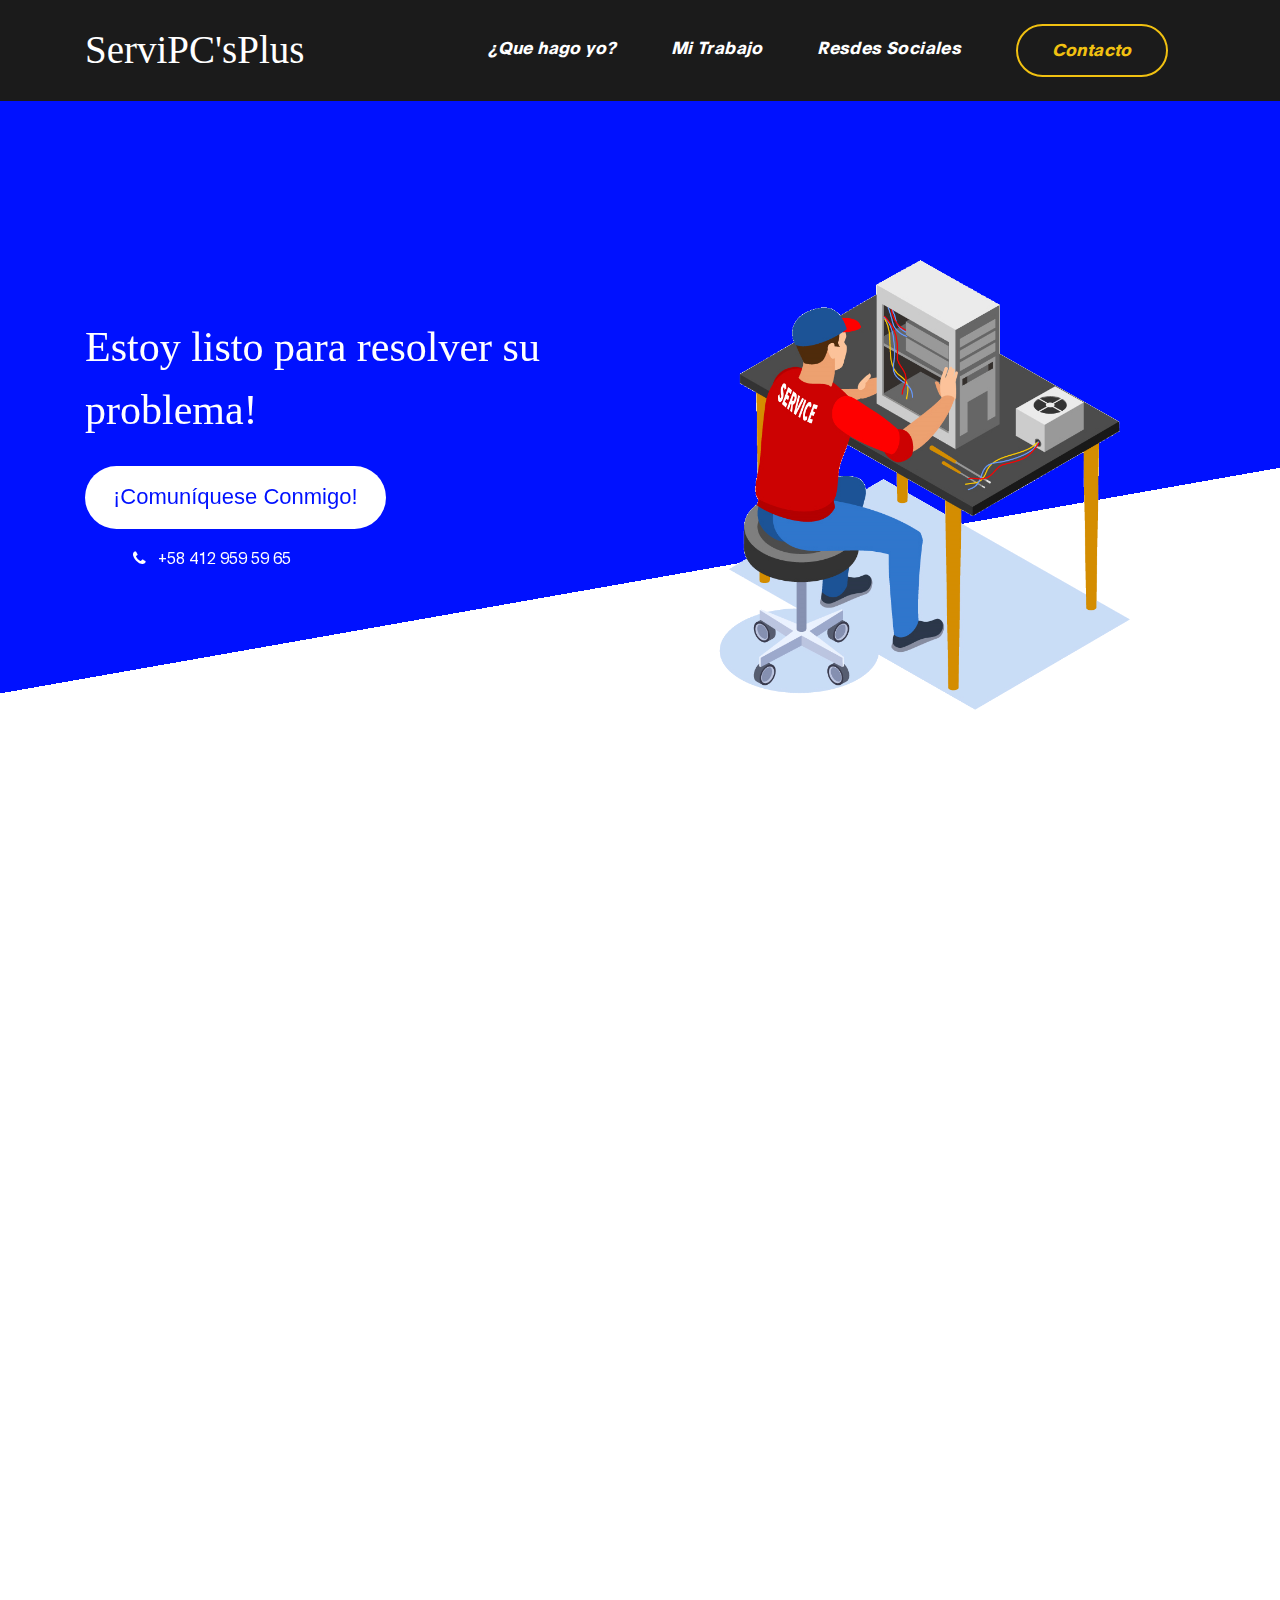
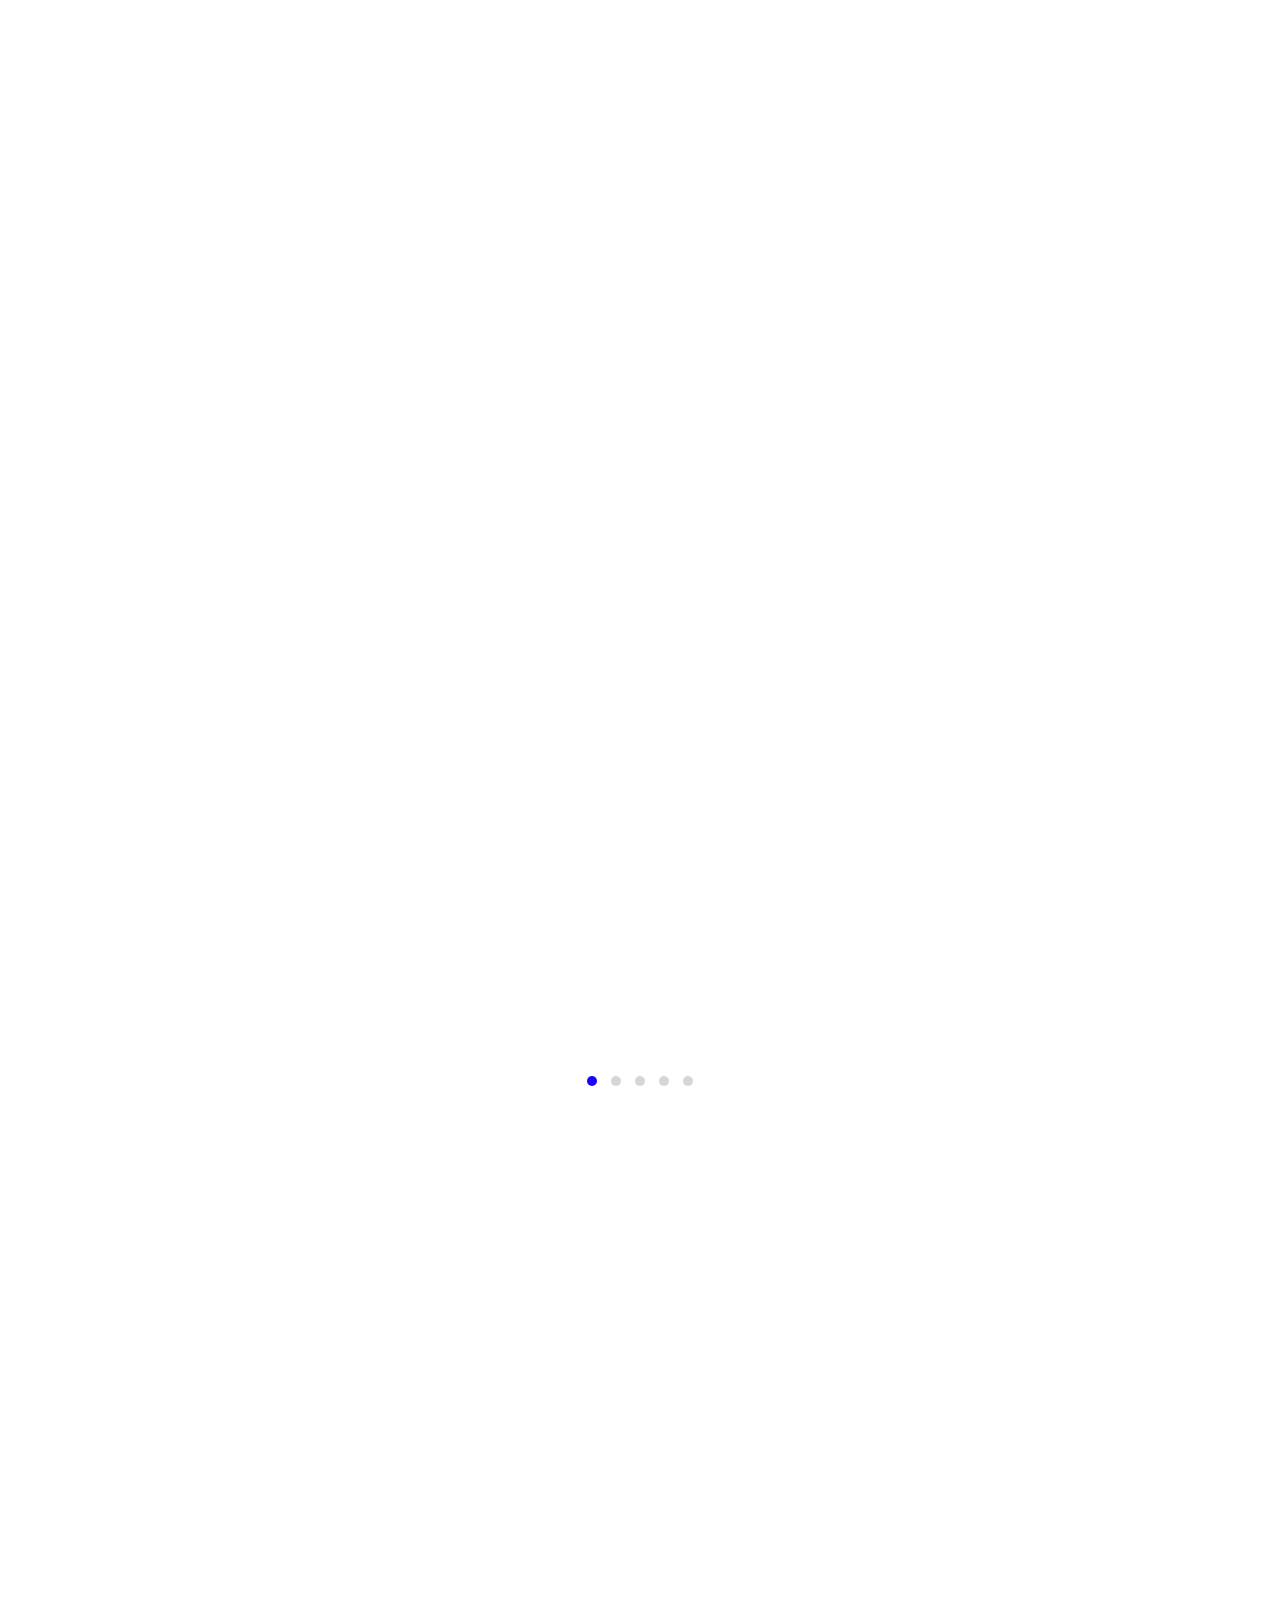
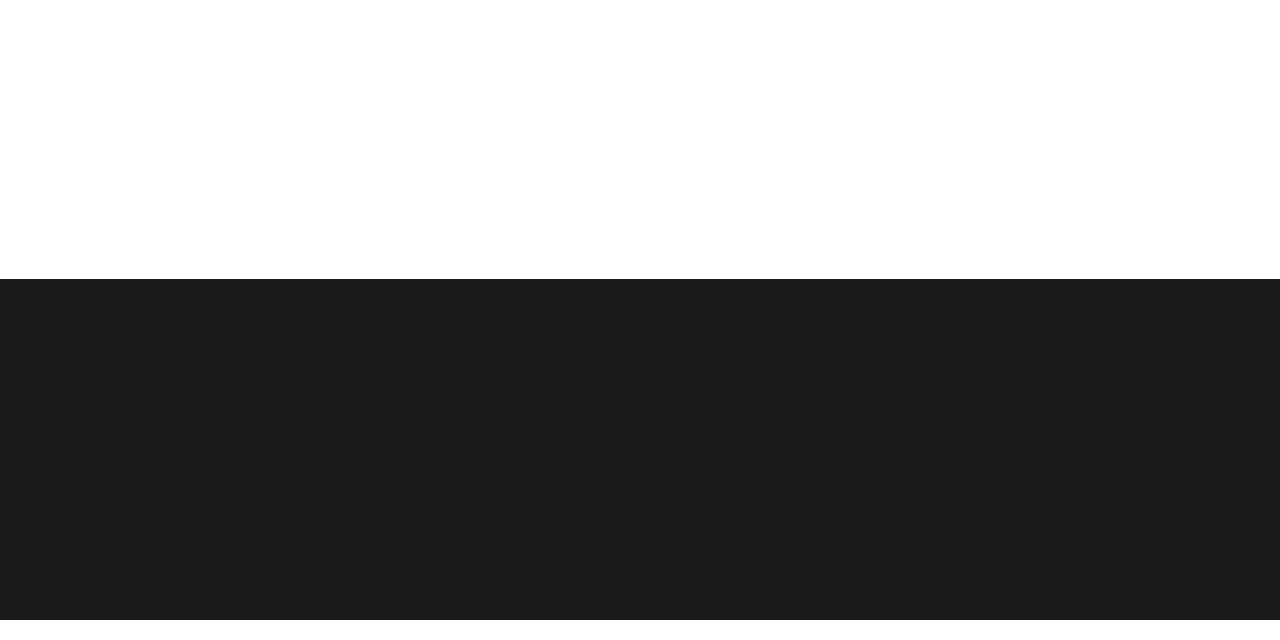
==== commit 86b7976b: "Updated" ====
--- a/index.html
+++ b/index.html
@@ -20,6 +20,8 @@
      <!-- MAIN CSS -->
      <link rel="stylesheet" href="css/Estilo_3.css">
 
+     <link rel="stylesheet" href="https://cdnjs.cloudflare.com/ajax/libs/font-awesome/6.5.1/css/all.min.css" integrity="sha512-DTOQO9RWCH3ppGqcWaEA1BIZOC6xxalwEsw9c2QQeAIftl+Vegovlnee1c9QX4TctnWMn13TZye+giMm8e2LwA==" crossorigin="anonymous" referrerpolicy="no-referrer" />
+
 </head>
 <body>
 
@@ -27,7 +29,7 @@
     <nav class="navbar navbar-expand-lg">
         <div class="container">
             <a class="navbar-brand" href="index.html">
-              <i class="fa fa-line-chart"></i>
+               <i class="fa-solid fa-screwdriver-wrench"></i>
               ServiPC'sPlus
             </a>
 
@@ -64,9 +66,9 @@
                         <div class="col-lg-6 col-md-10 col-12 d-flex flex-column justify-content-center align-items-center">
                               <div class="hero-text">
 
-                                   <h1 class="text-white" data-aos="fade-up">Estoy listo para resolver su problema!</h1>
-
-                                   <a href="contacto.html" class="custom-btn btn-bg btn mt-3" data-aos="fade-up" data-aos-delay="100">Comuníquese Conmigo!</a>
+                                   <h1 class="texto" data-aos="fade-up">Estoy listo para resolver su problema!</h1>
+
+                                   <a href="contacto.html" class="custom-btn btn-bg btn mt-3" data-aos="fade-up" data-aos-delay="100">¡Comuníquese Conmigo!</a>
 
                                    <strong class="d-block py-3 pl-5 text-white" data-aos="fade-up" data-aos-delay="200"><i class="fa fa-phone mr-2"></i> +58 412 959 59 65</strong>
                               </div>
@@ -89,10 +91,10 @@
           <div class="container">
                <div class="row">
 
-                    <div class="col-lg-7 mx-auto col-md-10 col-12">
-                         <div class="about-info">
-
-                              <h2 class="mb-4" data-aos="fade-up">Reparación de <strong>computadoras, equipos y algunos electrodomésticos</strong> en cabudare, Barquisimeto, Estado Lara</h2>
+                    <div class="col-lg-10 mx-auto col-md-10 col-12">
+                         <div class="about-info text-justify">
+
+                              <h2 class="mb-4 col-lg-10 mx-auto col-md-10 col-12 text-center" data-aos="fade-up">Reparación de computadoras, equipos y<strong> algunos</strong> electrodomésticos.</h2>
 
                               <p class="mb-0" data-aos="fade-up">Reparación del <strong>Software y Hardware</strong> de una computadora, instalación del sistema operativo <strong>(Solo Windows)</strong> con sus programas y drivers respectivos con instalación completa. En caso desea una Reparación o mantenimiento de su equipo, haga click acá: <a href="contacto.html"><strong>Contacto</strong></a>.
                               <br><br>También se realiza la reparación de algunos <strong>equipos electrónicos</strong> como: Reproductores de música, bombillos, entre otros. Como la reparación de <strong>ciertos electrodomésticos;</strong> no todo tipo ya que la experiencia en la reparación de estos mismos es baja. Me dedico más a la reparación completa de<strong> computadoras de mesa y laptop.</strong></p>
@@ -117,8 +119,8 @@
                     <div class="col-lg-12 col-12">
 
                         <h1 class="mb-5 text-center" data-aos="fade-up">
-                                   Echa un pequeño vistazo a
-                            <strong>mi trabajo</strong>
+                                   Echa un pequeño vistazo a mi trabajo
+                           <i class="fa-solid fa-wrench"></i>
                         </h1>
 
                          <div class="owl-carousel owl-theme" id="project-slide">
@@ -201,25 +203,29 @@
                     <div class="col-lg-6 col-md-5 col-12">
                         <div class="contact-image" data-aos="fade-up">
 
-                          <img src="images/female-avatar.png" class="img-fluid" alt="website">
+                          <img src="images/imagenweb1.png" class="img-fluid" alt="website">
                         </div>
                     </div>
 
                     <div class="col-lg-6 col-md-7 col-12">
-                      <h4 class="my-5 pt-3" data-aos="fade-up" data-aos-delay="100">Client Testimonials</h4>
-
-                      <div class="quote" data-aos="fade-up" data-aos-delay="200"></div>
-
-                      <h2 class="mb-4" data-aos="fade-up" data-aos-delay="300">Lorem ipsum Sed eiusmod esse aliqua sed incididunt aliqua incididunt mollit id et sit proident dolor nulla sed commodo.</h2>
+                      <h4 class="my-5 pt-3" data-aos="fade-up" data-aos-delay="100">¿Qué sistemas operativos instalo?</h4>
+
+                    <h2 class="mb-4" data-aos="fade-up" data-aos-delay="300">
+                         <li>Windows 7 pro miniOS x64</li>
+                         <li>Windows 8 pro miniOS x64</li>
+                         <li>Windows 10 pro miniOS x64</li>
+                         <li>Windows 11 pro miniOS x64</li>
+                    </h2>
 
                       <p data-aos="fade-up" data-aos-delay="400">
-                        <strong>Mary Zoe</strong>
+                         <i class="fa-brands fa-windows"></i>
+                        <strong>  Windows MiniOS Estables</strong>
 
                         <span class="mx-1">/</span>
 
-                        <small>Digital Agency (CEO)</small>
+                        <small>Daniel Rodriguez (Doofy's Projects)</small>
                       </p>
-                    </div>
+                    </div> 
 
                </div>
           </div>
@@ -234,7 +240,7 @@
             <h1 class="text-white" data-aos="fade-up" data-aos-delay="100">Siempre daré el <strong>mejor servicio</strong> a mi cliente!</h1>
           </div>
 
-          <div class="col-lg-3 col-md-6 col-12" data-aos="fade-up" data-aos-delay="200">
+          <div class="col-lg-4 col-md-6 col-12" data-aos="fade-up" data-aos-delay="200">
             <h4 class="my-4">Información</h4>
 
             <p class="mb-1">
@@ -261,7 +267,8 @@
       </div>
     </footer>
 
-
+     <!-- MODO OSCURO -->
+ 
      <!-- SCRIPTS -->
      <script src="js/jquery.min.js"></script>
      <script src="js/bootstrap.min.js"></script>
--- a/css/Estilo_Tema.css
+++ b/css/Estilo_Tema.css
@@ -17,7 +17,7 @@
     border-radius: 3px
 }
 .owl-theme .owl-nav [class*=owl-]:hover {
-    background: #869791;
+    background: #978686;
     color: #FFF;
     text-decoration: none
 }
@@ -36,7 +36,7 @@
     width: 10px;
     height: 10px;
     margin: 5px 7px;
-    background: #D6D6D6;
+    background: #d6d6d6;
     display: block;
     -webkit-backface-visibility: visible;
     transition: opacity .2s ease;
@@ -44,5 +44,5 @@
 }
 .owl-theme .owl-dots .owl-dot.active span,
 .owl-theme .owl-dots .owl-dot:hover span {
-    background: #869791
+    background: #1900ff
 }--- a/css/Estilo_3.css
+++ b/css/Estilo_3.css
@@ -69,6 +69,7 @@
   h1 {
     color: var(--title-color);
     font-size: var(--h1-font-size);
+    font-family: 'Times New Roman', Times, serif;
   }
 
   h2 {
@@ -137,10 +138,9 @@
     border-radius: var(--border-radius-large);
     padding: 12px 26px 14px 26px;
     color: var(--dark-color);
-    font-family: var(--title-font-family);
-    font-size: var(--p-font-size);
+    font-family:'Franklin Gothic Medium', 'Arial Narrow', Arial, sans-serif;
+    font-size: 22px;
     white-space: nowrap;
-    font-style: oblique;
   }
 
   .custom-btn.btn-bg {
@@ -156,7 +156,6 @@
     color: var(--white-color);
     border-color: transparent;
   }
-
 
   /*---------------------------------------
      GENERAL               
@@ -197,10 +196,34 @@
   .section-padding {
     padding: 8em 0;
   }
-  .section-padding-half {
+  .section-padding-half {    
     padding: 4em 0;
   }
 
+  .facebook{
+    color: #0011ff;
+    font-size: 27px;
+    font-family: 'Plain-Bold', sans-serif;
+  }
+
+  .instagram{
+    color: crimson;
+    font-size: 27px;
+    font-family: 'Plain-Bold', sans-serif;
+    
+  }
+
+  .whatsapp{
+    color: rgb(0, 255, 13);
+    font-size: 27px;
+    font-family: 'Plain-Bold', sans-serif;
+  }
+
+  .thekey{
+    color: #15141a;
+    font-family: 'Plain-Bold', sans-serif;
+    text-align: center;
+  }
 
   /*---------------------------------------
     MENU             
@@ -217,8 +240,8 @@
 
   .navbar-brand {
     color: var(--white-color);
-    font-size: var(--h2-font-size);
-    font-style: oblique;
+    font-size: 39px;
+    font-family: 'Times New Roman', Times, serif;
   }
 
   .nav-link {
@@ -228,6 +251,7 @@
     margin: 0 1.6em;
     padding: 0.6em;
     font-style:oblique;
+    font-family: 'Plain-Bold', sans-serif;
   }
 
   .nav-link.active,
@@ -323,11 +347,14 @@
     top: 8px;
   }
 
-
-
   /*---------------------------------------
      HERO              
   -----------------------------------------*/
+
+.texto{
+  font-family: 'Times New Roman', Times, serif;
+  color: white;
+}
 
   .hero {
     position: relative;
@@ -350,7 +377,7 @@
   -----------------------------------------*/
 
   .blog-header {
-    border-radius: var(--border-radius-small);
+    border-radius: 22px;
     position: relative;
     overflow: hidden;
   }
@@ -361,16 +388,12 @@
   }
 
   .blog-header-info {
-    background: linear-gradient(transparent,rgba(0,0,0,0.95));
+    background: linear-gradient(transparent,rgba(0, 47, 255, 0.445));
     position: absolute;
     right: 0;
     left: 0;
     bottom: 0;
-    padding: 2em;
-  }
-
-  .blog-header-info h3 {
-    max-width: 80%;
+    padding: 1em;
   }
 
   .blog-header-info a {
@@ -438,6 +461,7 @@
     color: var(--p-color);
   }
 
+
   .site-footer a:hover,
   .footer-icon {
     color: var(--secondary-color);
@@ -523,13 +547,10 @@
       margin-top: 1em;
     }
 
-    .copyright-text {
-      margin: 2.5em 0 1em 0;
-    }
-
     .footer-link li {
       margin-left: 0;
     }
   }
 
 
+  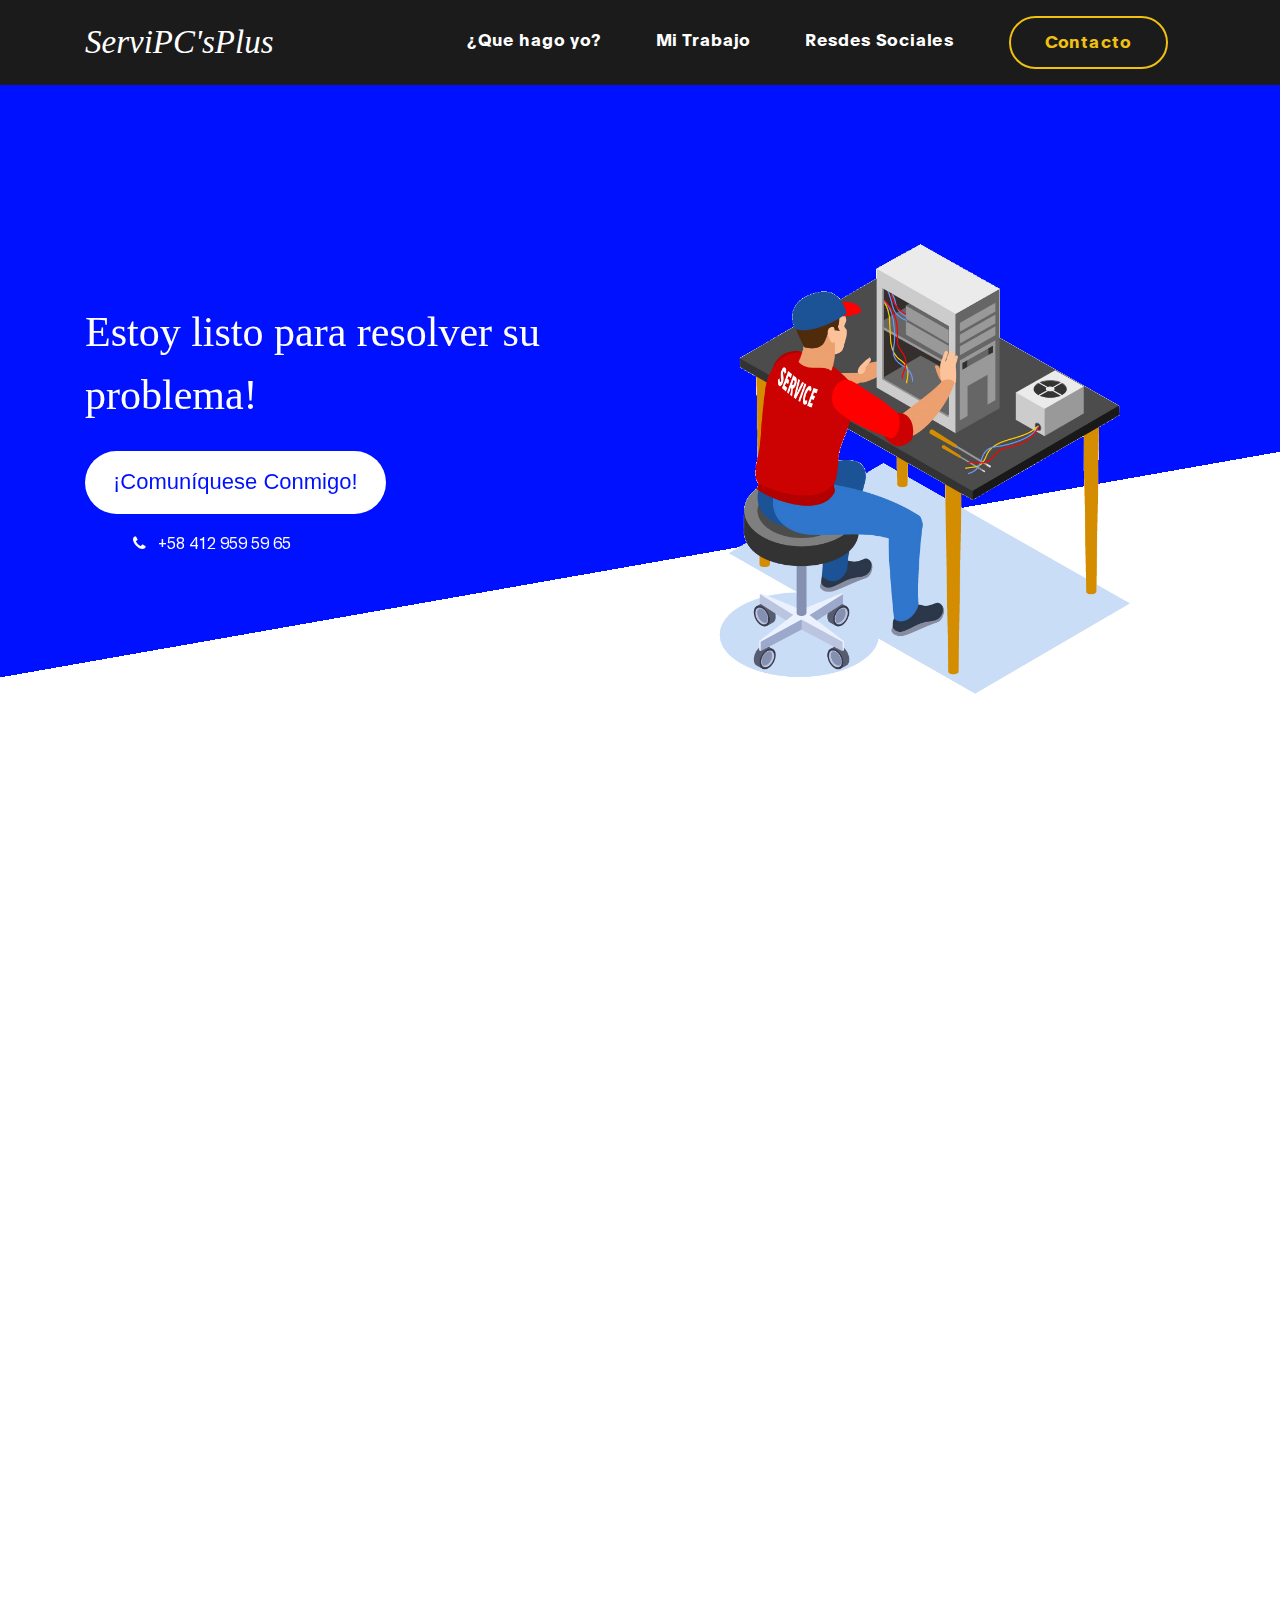
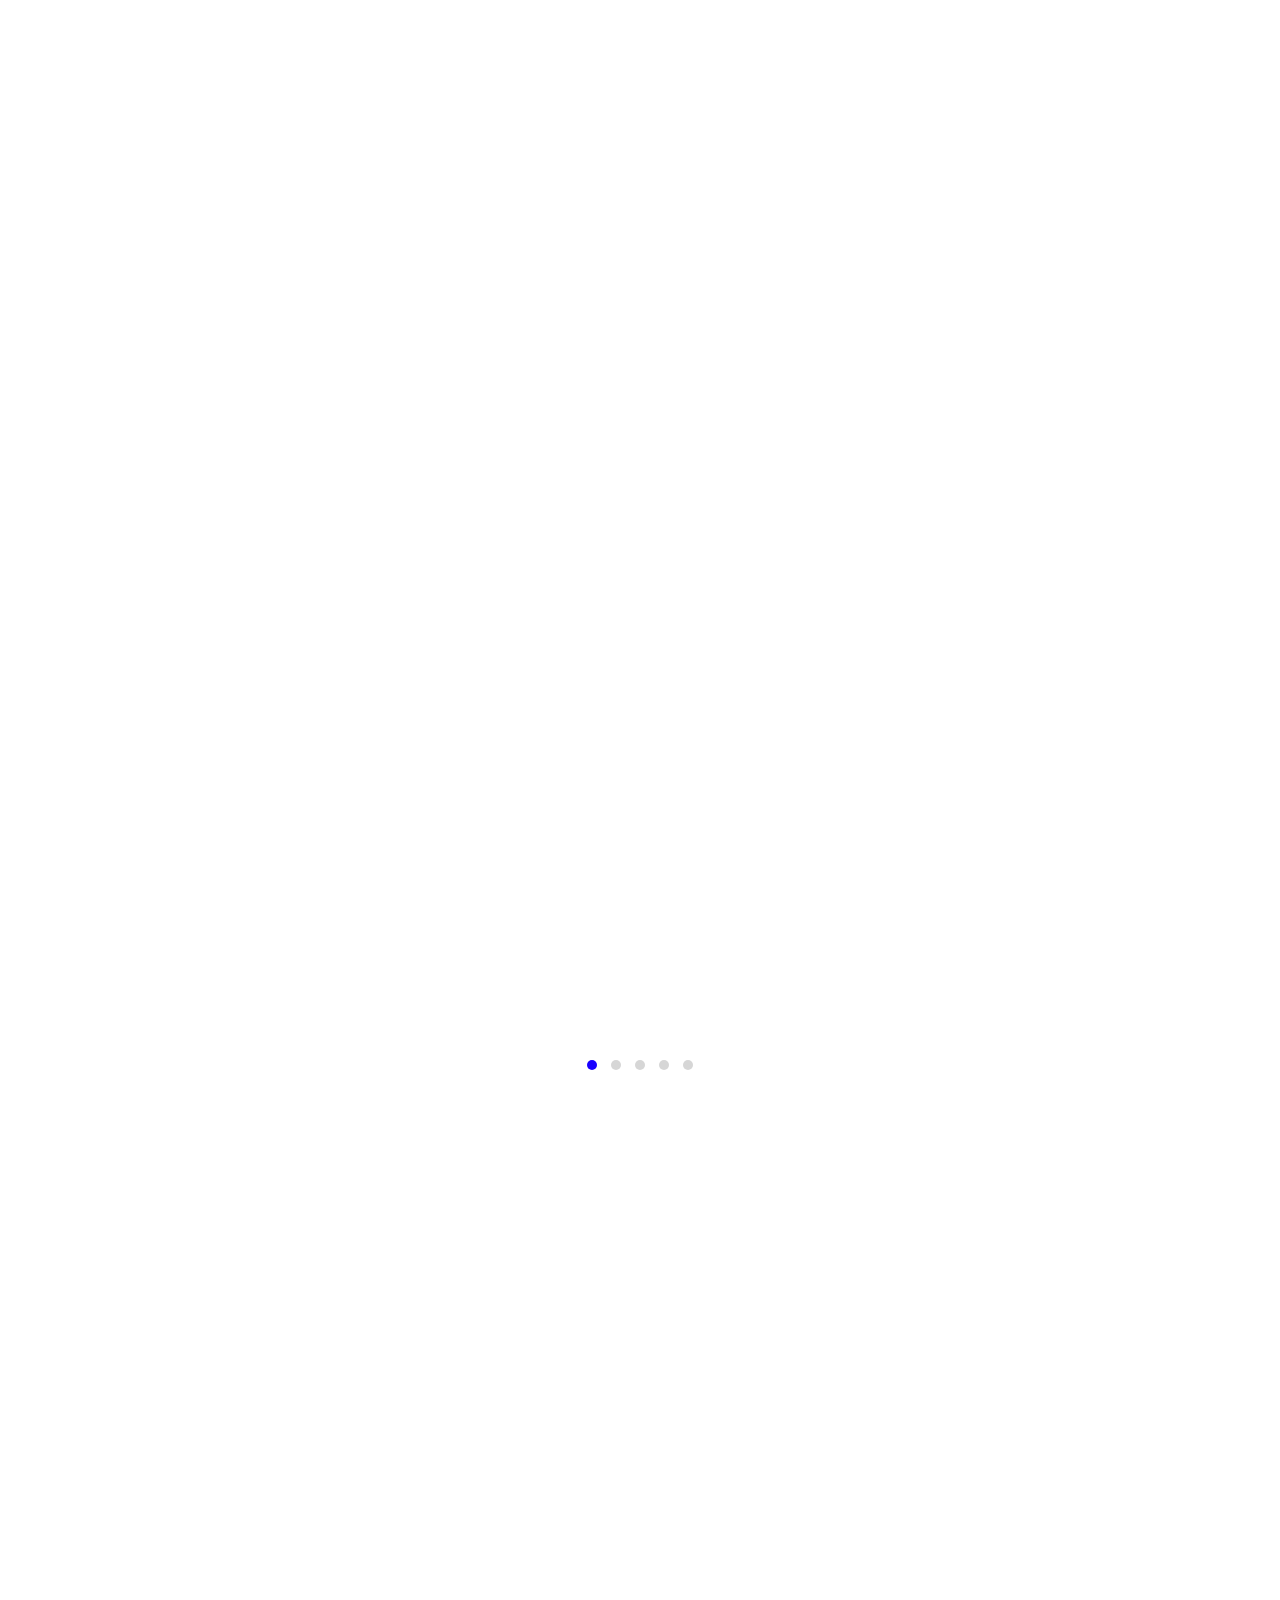
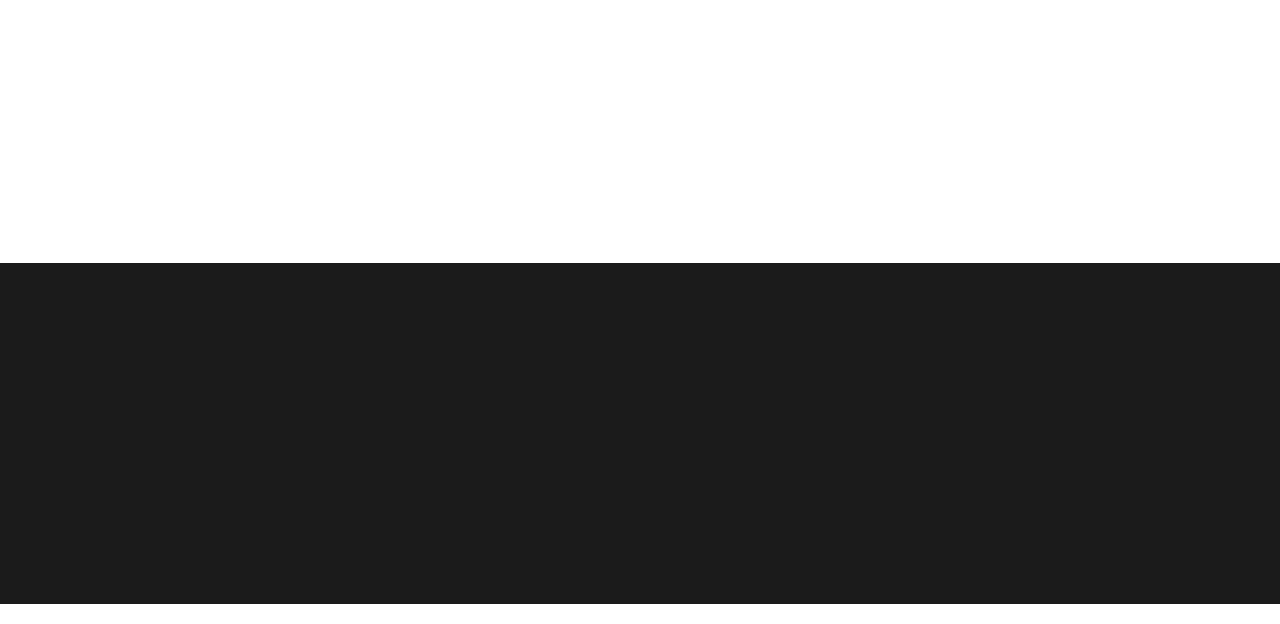
==== commit 254645bc: "Updated" ====
--- a/index.html
+++ b/index.html
@@ -211,10 +211,10 @@
                       <h4 class="my-5 pt-3" data-aos="fade-up" data-aos-delay="100">¿Qué sistemas operativos instalo?</h4>
 
                     <h2 class="mb-4" data-aos="fade-up" data-aos-delay="300">
-                         <li>Windows 7 pro miniOS x64</li>
-                         <li>Windows 8 pro miniOS x64</li>
-                         <li>Windows 10 pro miniOS x64</li>
-                         <li>Windows 11 pro miniOS x64</li>
+                         Windows 7 pro miniOS x64
+                         Windows 8 pro miniOS x64
+                         Windows 10 pro miniOS x64
+                         Windows 11 pro miniOS x64
                     </h2>
 
                       <p data-aos="fade-up" data-aos-delay="400">
--- a/css/Estilo_3.css
+++ b/css/Estilo_3.css
@@ -235,13 +235,14 @@
     top: 0;
     right: 0;
     left: 0;
-    padding: 1em;
+    padding: 0.8em;
   }
 
   .navbar-brand {
     color: var(--white-color);
-    font-size: 39px;
+    font-size: 33px;
     font-family: 'Times New Roman', Times, serif;
+    font-style: oblique;
   }
 
   .nav-link {
@@ -250,7 +251,6 @@
     letter-spacing: 0.4px;
     margin: 0 1.6em;
     padding: 0.6em;
-    font-style:oblique;
     font-family: 'Plain-Bold', sans-serif;
   }
 
@@ -437,8 +437,7 @@
     cursor: pointer;
     font-size: 22px;
     line-height: 0px;
-    padding: 1.5em 1.3em;
-    font-style: oblique;
+    padding: 1.3em 1em;
     font-family: 'Times New Roman', Times, serif;
   }
 
@@ -477,6 +476,7 @@
     .about-info h2 {
       max-width: 70%;
     }
+
   }
 
   @media screen and (min-width: 991px) {
@@ -529,7 +529,7 @@
     }
 
     h2 {
-      font-size: 28px;
+      font-size: 25px;
     }
 
     h3 {
@@ -550,6 +550,10 @@
     .footer-link li {
       margin-left: 0;
     }
+
+    .form-control{
+      font-size: 10 ;
+    }
   }
 
 
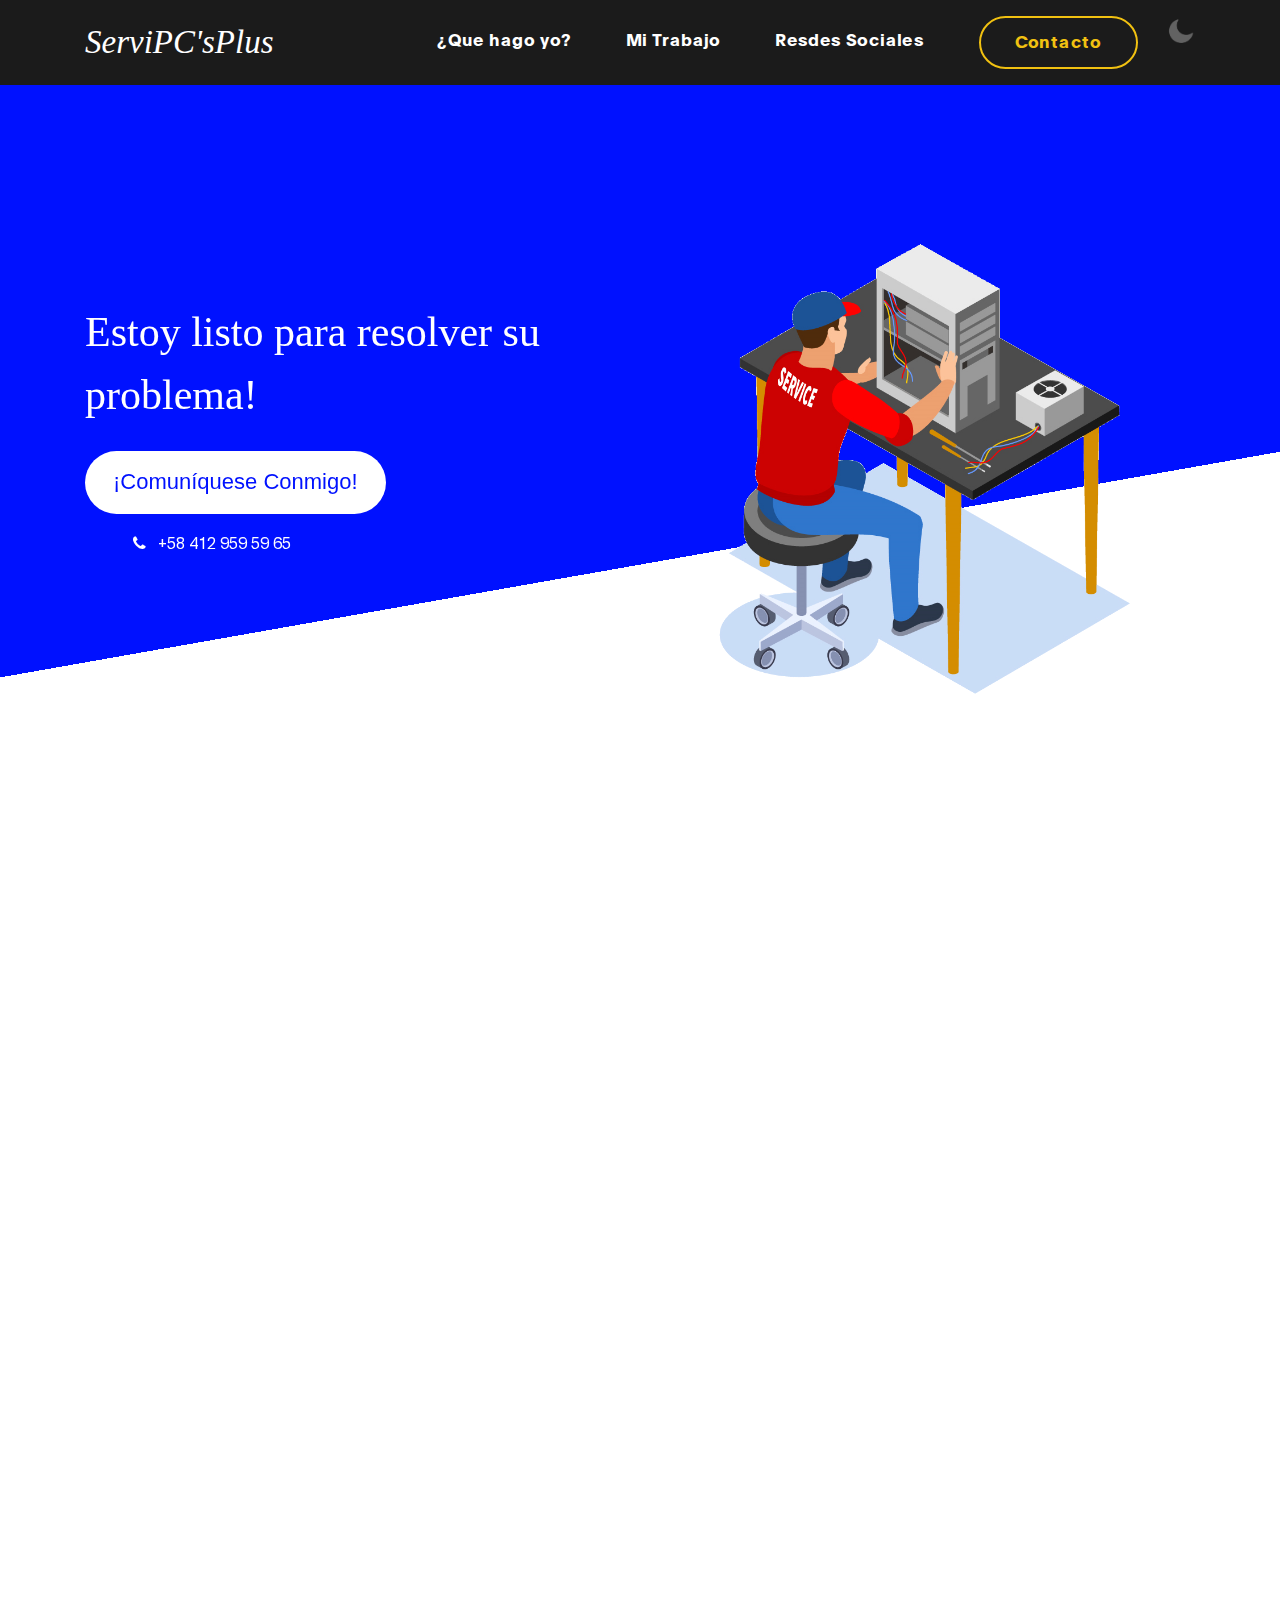
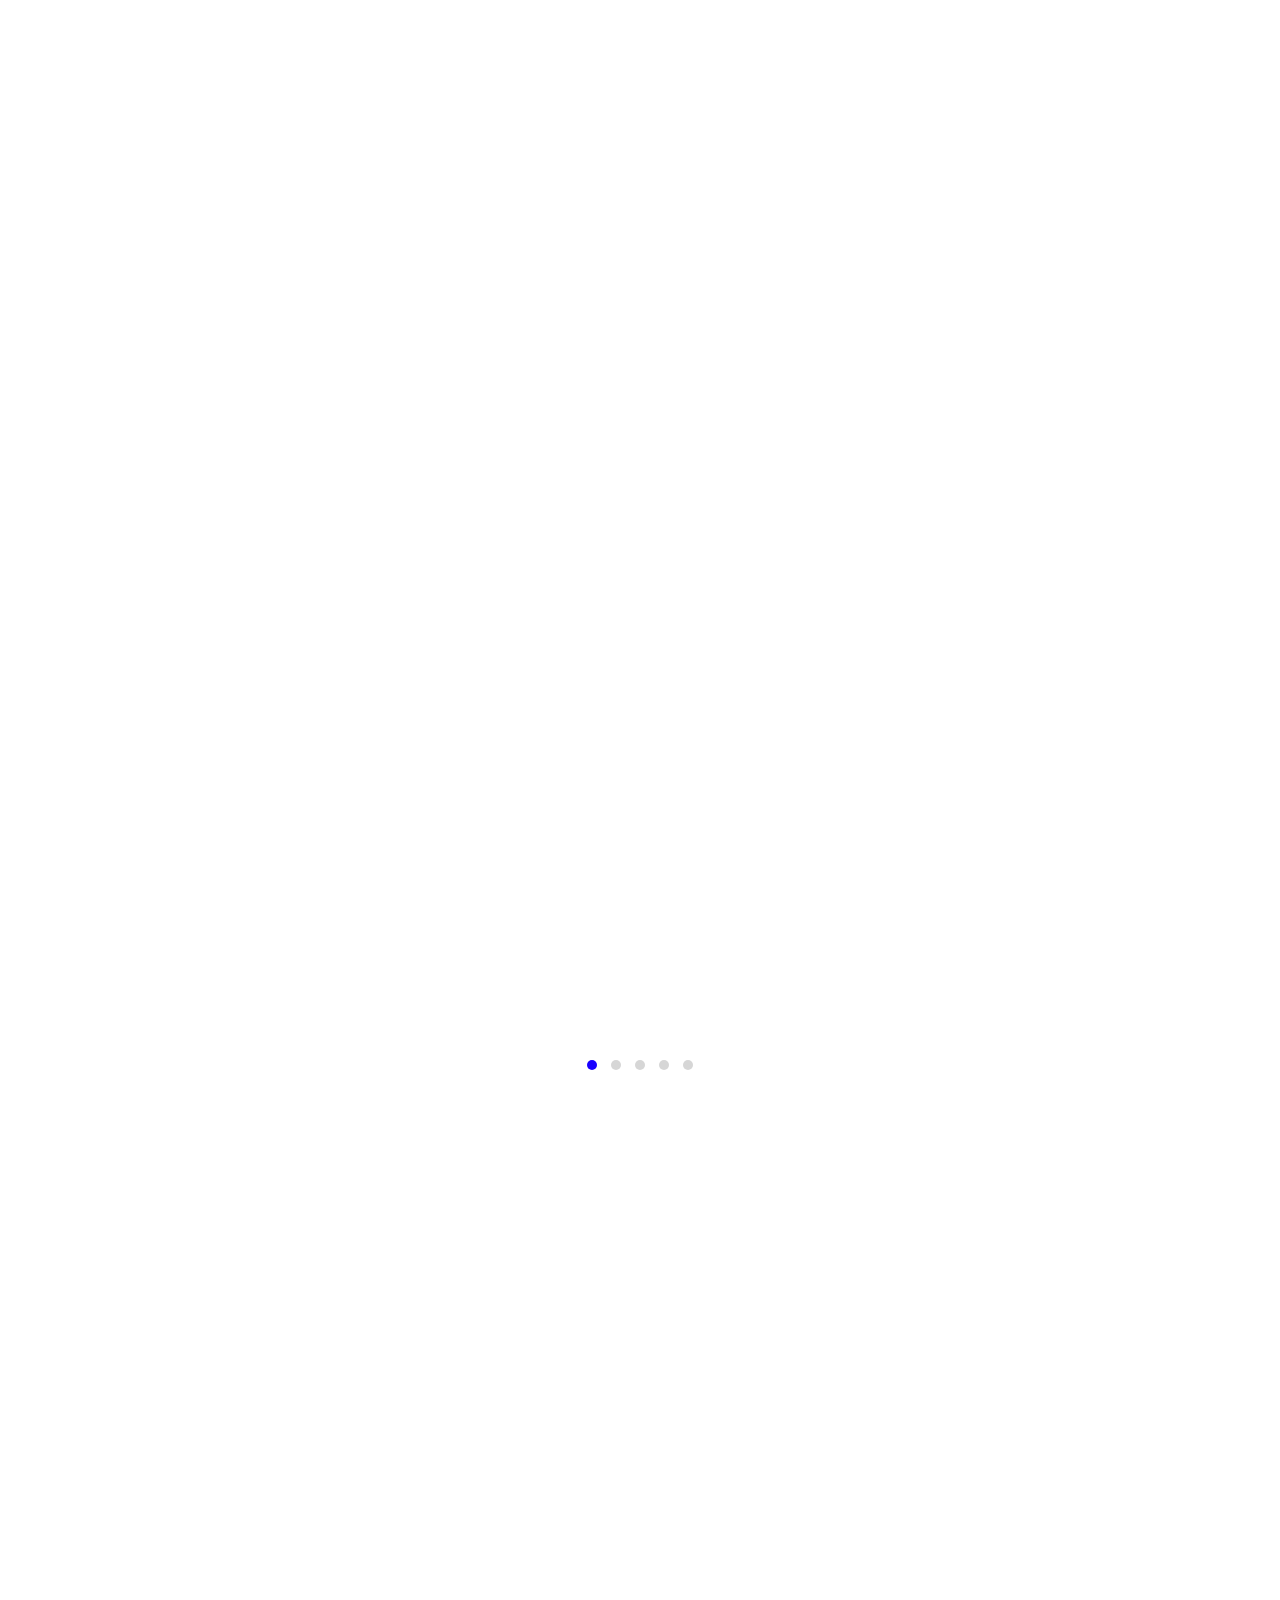
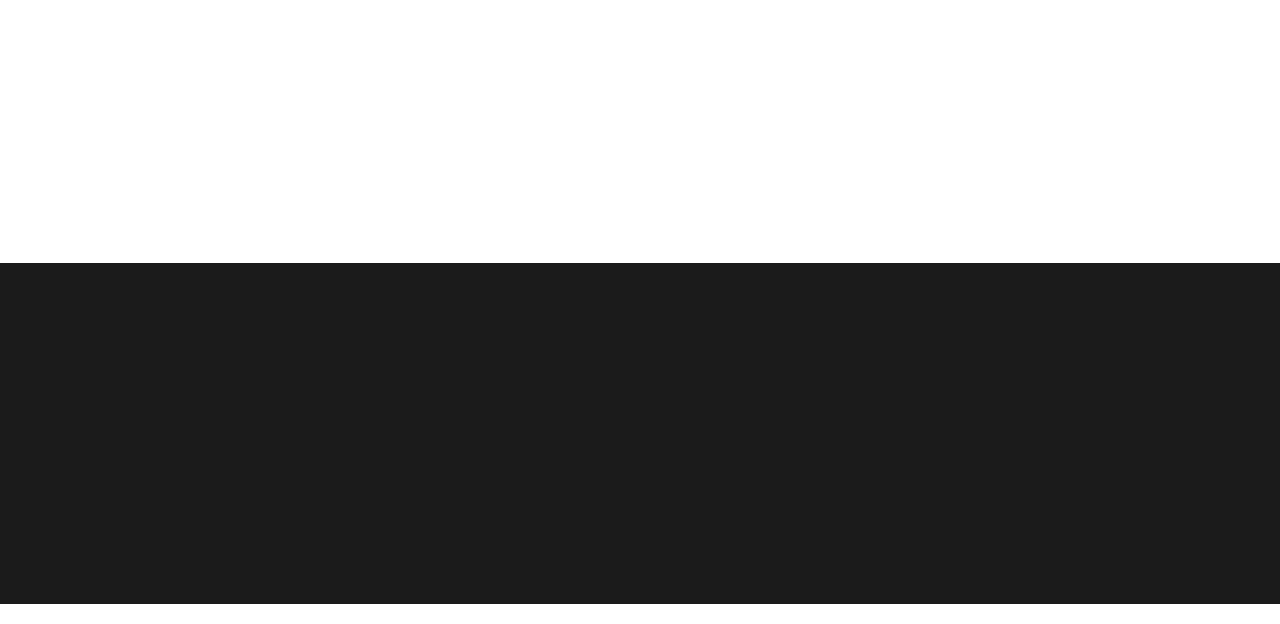
==== commit d6cd16c7: "Updated" ====
--- a/index.html
+++ b/index.html
@@ -52,11 +52,27 @@
                     <li class="nav-item">
                         <a href="contacto.html" class="nav-link contact">Contacto</a>
                     </li>
+                    <li class="nav-item">
+                         <img src="images/moon.png" id="icono">
+                    </li>
                 </ul>
             </div>
         </div>
     </nav>
 
+     <!-- MODO OSCURO -->
+
+    <script>
+     var icon = document.getElementById("icono");
+     icon.onclick = function(){
+          document.documentElement.classList.toggle("dark-mode");
+          if(document.documentElement.classList.contains("dark-mode")){
+               icon.src = "images/sun.png";
+          }else{
+               icon.src = "images/moon.png";
+          }
+     }
+    </script>
 
      <!-- HERO -->
      <section class="hero hero-bg d-flex justify-content-center align-items-center">
--- a/css/Estilo_3.css
+++ b/css/Estilo_3.css
@@ -509,6 +509,10 @@
     .nav-link {
       display: inline-block;
     }
+    
+    #icono {
+      display: inline-block;
+    }
 
     .navbar-expand-lg .navbar-nav .nav-link.contact {
       margin: 1em 0;
@@ -525,7 +529,7 @@
   @media screen and (max-width: 767px) {
 
     h1 {
-      font-size: 36px;
+      font-size: 33px;
     }
 
     h2 {
@@ -556,5 +560,18 @@
     }
   }
 
-
-  +  /*---------------------------------------
+     MODO OSCURO              
+  -----------------------------------------*/
+
+  #icono{
+    width: 30px;
+    cursor: pointer;
+    top: 24px;
+  }
+  html.dark-mode{
+    filter: invert(100%);
+  }
+  html.dark-mode img{
+    filter: invert(100%);
+  }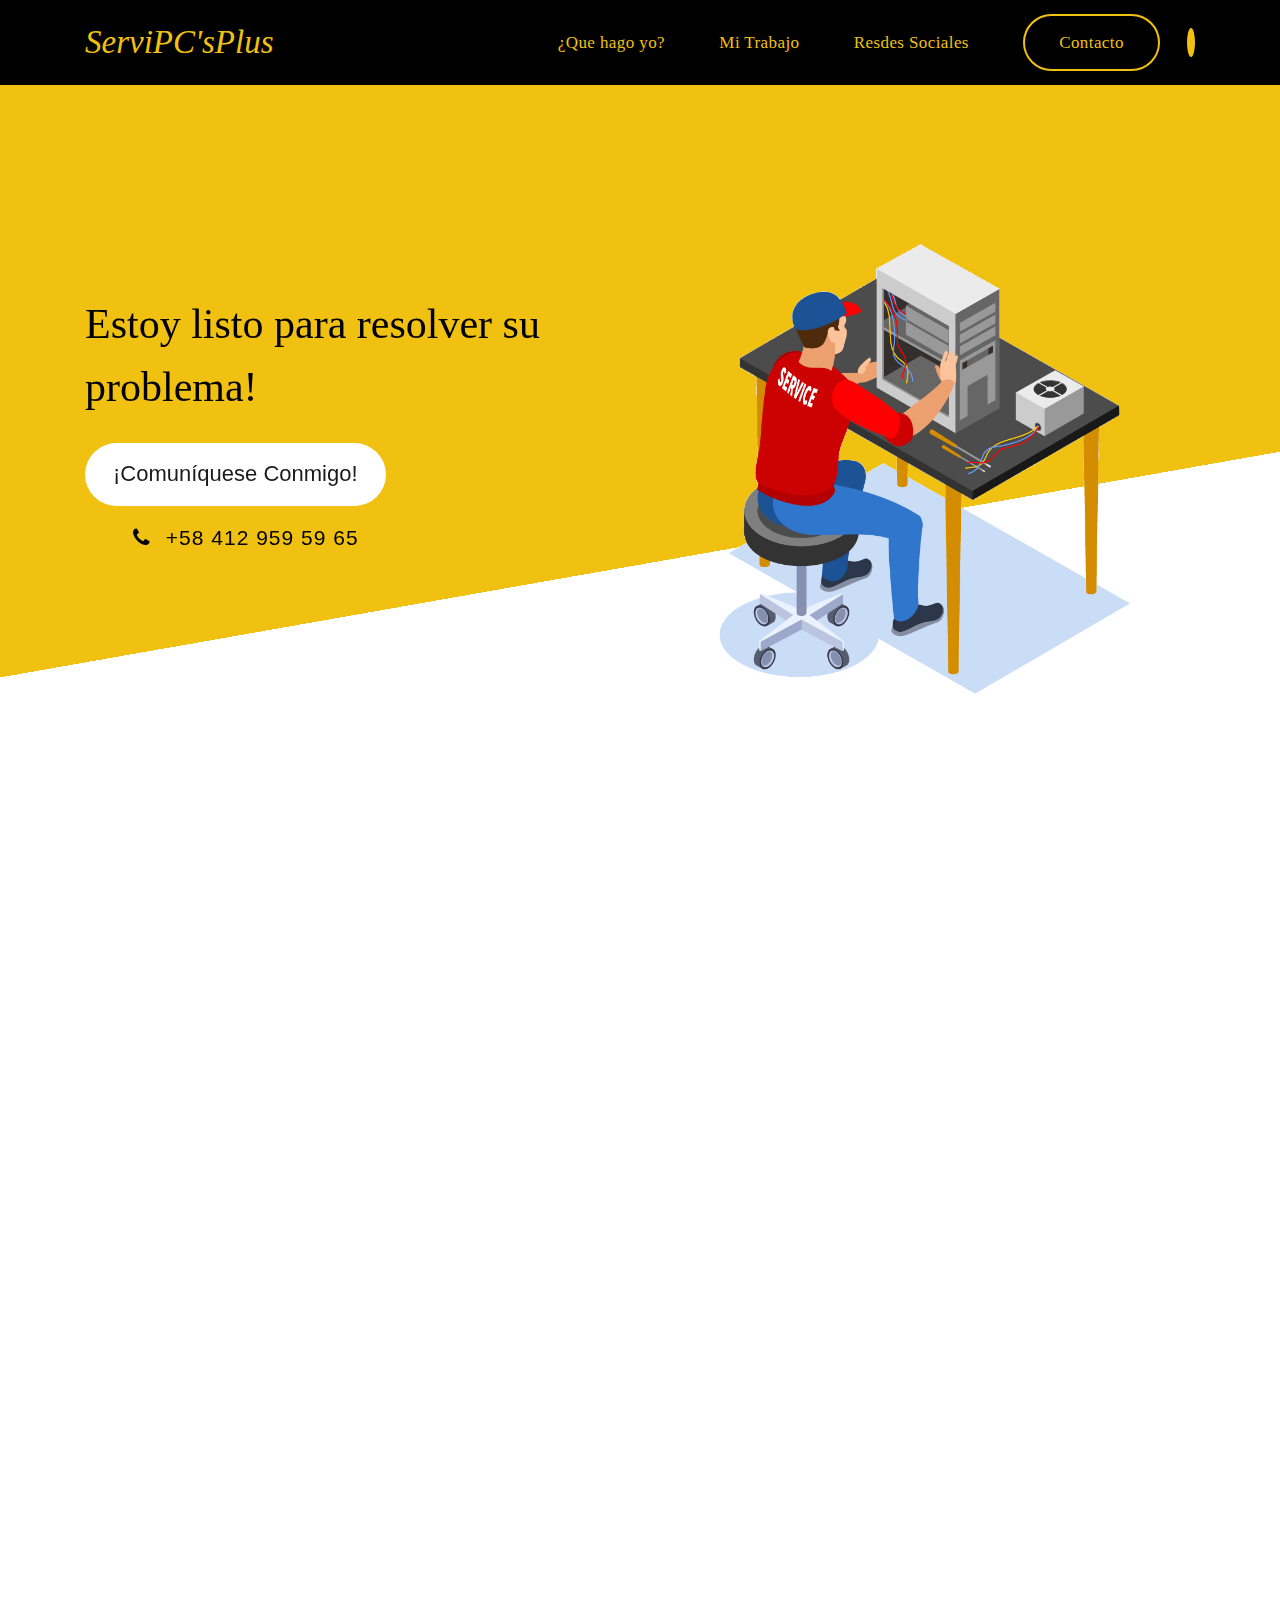
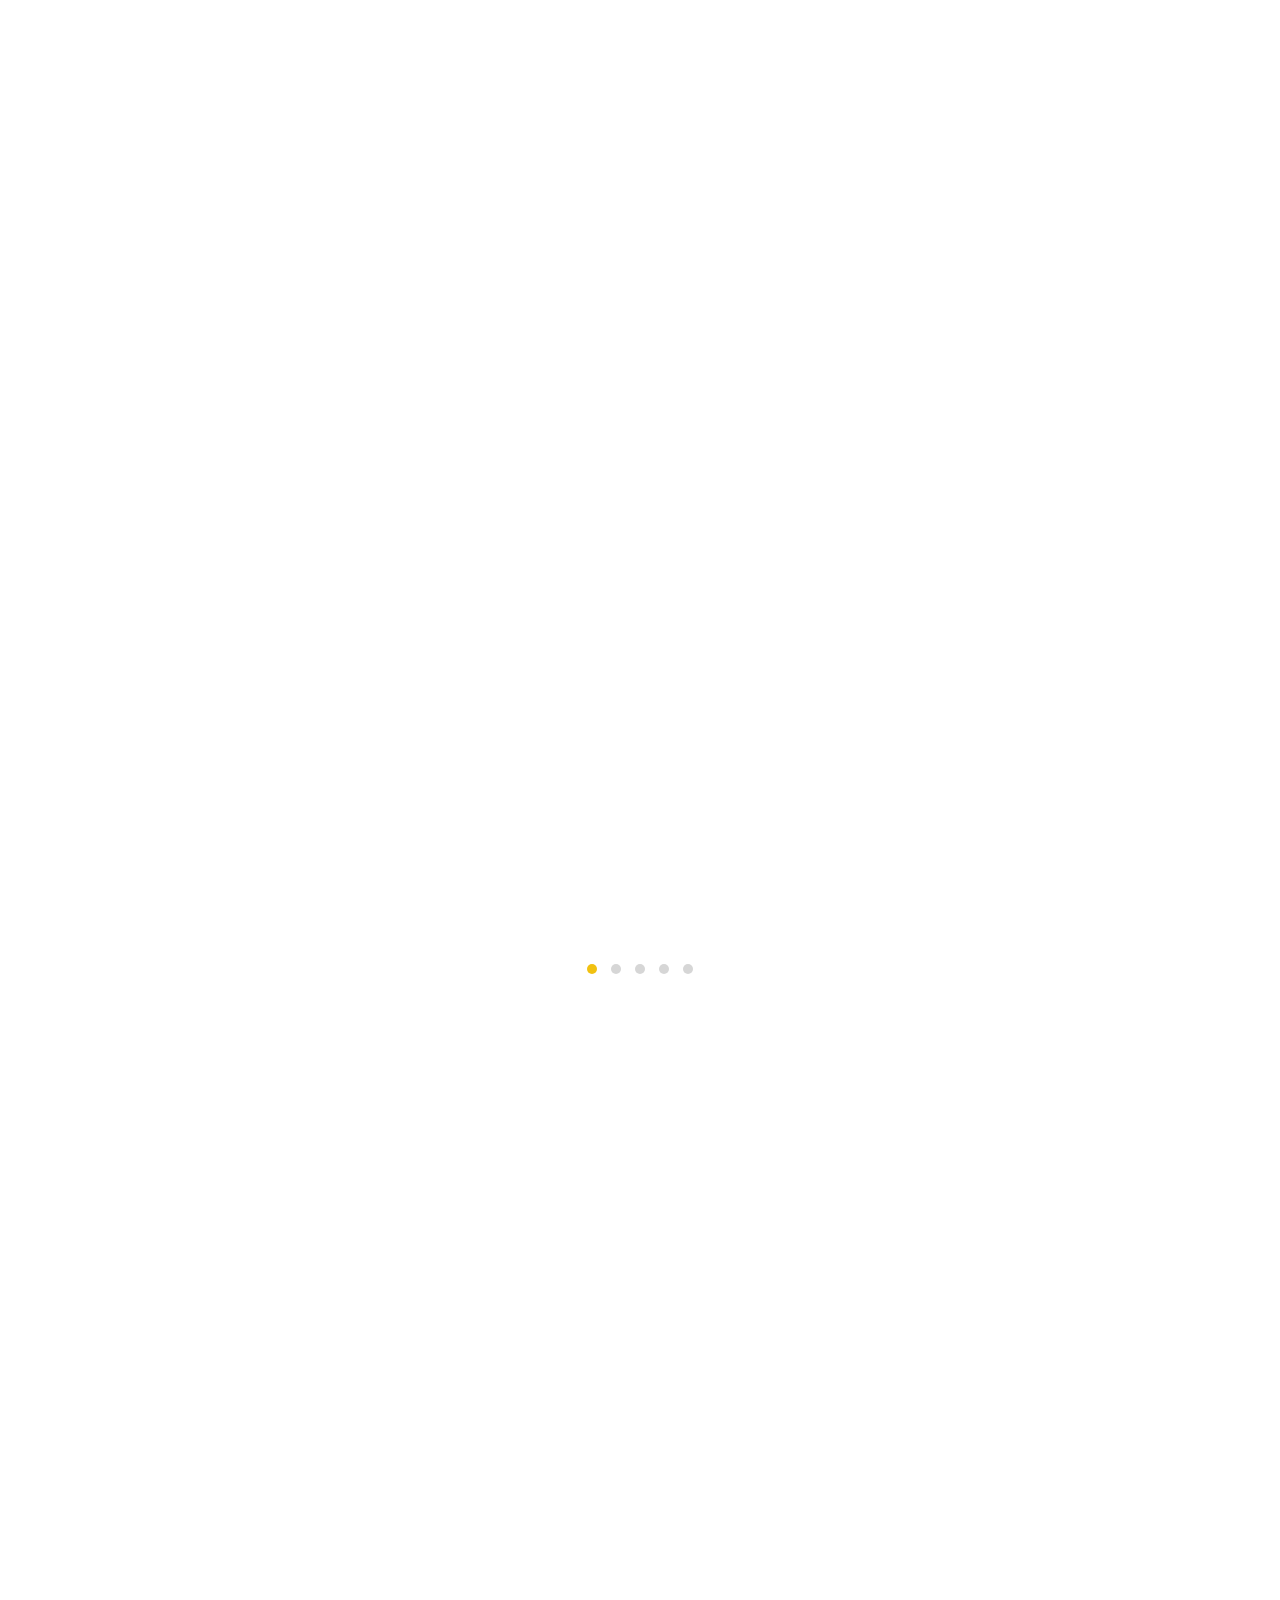
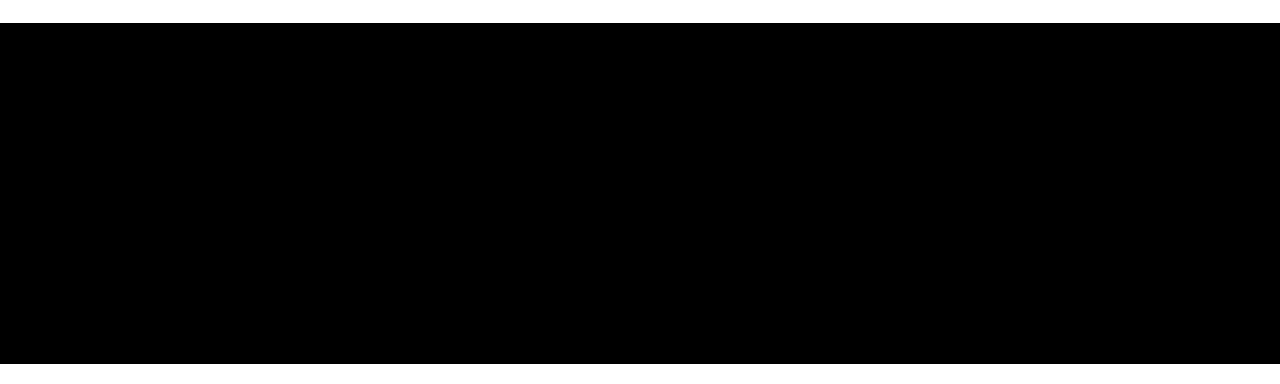
==== commit 2ebc96ba: "Updated" ====
--- a/index.html
+++ b/index.html
@@ -52,8 +52,8 @@
                     <li class="nav-item">
                         <a href="contacto.html" class="nav-link contact">Contacto</a>
                     </li>
-                    <li class="nav-item">
-                         <img src="images/moon.png" id="icono">
+                    <li class="nav-item-dark">
+                         <i class="fa-solid fa-moon" id="icono"></i> 
                     </li>
                 </ul>
             </div>
@@ -65,13 +65,7 @@
     <script>
      var icon = document.getElementById("icono");
      icon.onclick = function(){
-          document.documentElement.classList.toggle("dark-mode");
-          if(document.documentElement.classList.contains("dark-mode")){
-               icon.src = "images/sun.png";
-          }else{
-               icon.src = "images/moon.png";
-          }
-     }
+          document.documentElement.classList.toggle("dark-mode")}
     </script>
 
      <!-- HERO -->
@@ -86,7 +80,7 @@
 
                                    <a href="contacto.html" class="custom-btn btn-bg btn mt-3" data-aos="fade-up" data-aos-delay="100">¡Comuníquese Conmigo!</a>
 
-                                   <strong class="d-block py-3 pl-5 text-white" data-aos="fade-up" data-aos-delay="200"><i class="fa fa-phone mr-2"></i> +58 412 959 59 65</strong>
+                                   <h4 class="d-block py-3 pl-5 telefono" data-aos="fade-up" data-aos-delay="200"><i class="fa fa-phone mr-2"></i> +58 412 959 59 65</h4>
                               </div>
                         </div>
 
@@ -235,7 +229,7 @@
 
                       <p data-aos="fade-up" data-aos-delay="400">
                          <i class="fa-brands fa-windows"></i>
-                        <strong>  Windows MiniOS Estables</strong>
+                        <strong >  Windows MiniOS Estables</strong>
 
                         <span class="mx-1">/</span>
 
@@ -253,7 +247,7 @@
         <div class="row">
 
           <div class="col-lg-5 mx-lg-auto col-md-8 col-10">
-            <h1 class="text-white" data-aos="fade-up" data-aos-delay="100">Siempre daré el <strong>mejor servicio</strong> a mi cliente!</h1>
+            <h1 class="text-white" data-aos="fade-up" data-aos-delay="100">Siempre daré el<strong class="strong"> mejor servicio</strong> a mi cliente!</h1>
           </div>
 
           <div class="col-lg-4 col-md-6 col-12" data-aos="fade-up" data-aos-delay="200">
--- a/css/Estilo_Tema.css
+++ b/css/Estilo_Tema.css
@@ -44,5 +44,5 @@
 }
 .owl-theme .owl-dots .owl-dot.active span,
 .owl-theme .owl-dots .owl-dot:hover span {
-    background: #1900ff
+    background:#f1c111;
 }--- a/css/Estilo_3.css
+++ b/css/Estilo_3.css
@@ -52,7 +52,6 @@
   }
 
   body {
-    background: var(--white-color);
     font-family: var(--base-font-family);
   }
 
@@ -145,7 +144,7 @@
 
   .custom-btn.btn-bg {
     background: var(--white-color);
-    color: var(--primary-color);
+    color: var(--dark-color);
     border-color: transparent;
 	  transition: all .3s ease;
   }
@@ -157,6 +156,12 @@
     border-color: transparent;
   }
 
+  .telefono{
+    color: black;
+    font-family:Impact, Haettenschweiler, 'Arial Narrow Bold', sans-serif;
+    font-size: 21px;
+  }
+
   /*---------------------------------------
      GENERAL               
   -----------------------------------------*/
@@ -194,7 +199,7 @@
   }
 
   .section-padding {
-    padding: 8em 0;
+    padding: 5em 0;
   }
   .section-padding-half {    
     padding: 4em 0;
@@ -216,7 +221,7 @@
   .whatsapp{
     color: rgb(0, 255, 13);
     font-size: 27px;
-    font-family: 'Plain-Bold', sans-serif;
+    font-family: 'Plain-Bold', sans-serif;    
   }
 
   .thekey{
@@ -230,7 +235,7 @@
   -----------------------------------------*/
 
   .navbar {
-    background: var(--menu-bg);
+    background: rgb(0, 0, 0);
     z-index: 2;
     top: 0;
     right: 0;
@@ -239,19 +244,19 @@
   }
 
   .navbar-brand {
-    color: var(--white-color);
+    color: #f1c111;
     font-size: 33px;
     font-family: 'Times New Roman', Times, serif;
     font-style: oblique;
   }
 
   .nav-link {
-    color: var(--white-color);
+    color: #f1c111;
     font-size: var(--menu-font-size);
     letter-spacing: 0.4px;
     margin: 0 1.6em;
-    padding: 0.6em;
-    font-family: 'Plain-Bold', sans-serif;
+    padding: 0.9em;
+    font-family:Georgia, 'Times New Roman', Times, serif;
   }
 
   .nav-link.active,
@@ -268,8 +273,7 @@
     border: 2px solid var(--secondary-color);
     border-radius: var(--border-radius-large);
     color: var(--secondary-color);
-    font-family: var(--font-bold-family);
-    padding: 0.6em 2em 0.8em 2em;
+    padding: 0.8em 2em 0.8em 2em;
   }
 
   .navbar-expand-lg .navbar-nav .nav-link.contact:hover,
@@ -353,7 +357,7 @@
 
 .texto{
   font-family: 'Times New Roman', Times, serif;
-  color: white;
+  color: rgb(0, 0, 0);
 }
 
   .hero {
@@ -363,7 +367,7 @@
   }
 
   .hero-bg {
-    background: linear-gradient(170deg, var(--primary-color) 64%, var(--white-color) 30%);
+    background: linear-gradient(170deg, var(--secondary-color) 64%, var(--white-color) 30%);
   }
 
   .hero-image {
@@ -388,7 +392,7 @@
   }
 
   .blog-header-info {
-    background: linear-gradient(transparent,rgba(0, 47, 255, 0.445));
+    background: linear-gradient(transparent,#f1c111);
     position: absolute;
     right: 0;
     left: 0;
@@ -406,7 +410,7 @@
 
   .blog-sidebar img {
     border-radius: var(--border-radius-small);
-    width: 159px;
+    width: 122px;
     margin-right: 22px;
   }
 
@@ -414,6 +418,10 @@
     font-size: 18px;
   }
 
+  .redes_sociales{
+    color: #f1c111;
+
+  }
 
 
   /*---------------------------------------
@@ -452,7 +460,7 @@
   -----------------------------------------*/
 
   .site-footer {
-    background: var(--dark-color);
+    background: rgb(0, 0, 0);
     padding: 7em 0 5em 0;
   }
 
@@ -485,6 +493,7 @@
       max-width: 32%;
       margin: 0 auto;
     }
+    
   }
 
   @media screen and (max-width: 991px) {
@@ -529,7 +538,7 @@
   @media screen and (max-width: 767px) {
 
     h1 {
-      font-size: 33px;
+      font-size: 30px;
     }
 
     h2 {
@@ -565,13 +574,52 @@
   -----------------------------------------*/
 
   #icono{
-    width: 30px;
+    position: relative;
+    top: 17px;
     cursor: pointer;
-    top: 24px;
-  }
-  html.dark-mode{
-    filter: invert(100%);
-  }
-  html.dark-mode img{
+    background-color:#f1c111;
+    border-radius: 50%;
+    text-align: center;
+    padding: 4px;
+    width: 24px;
+    height: 24px;
+  }
+  html.dark-mode {
+    filter: invert(100%);
+  }
+  html.dark-mode img {
+    filter: invert(100%);
+  }
+  html.dark-mode .hero-bg .hero{
+    filter: invert(100%);
+  }
+  html.dark-mode .site-footer {
+    filter: invert(100%);
+  }
+  html.dark-mode .navbar {
+    filter: invert(100%);
+  }
+  html.dark-mode .footer-icon {      
+    filter: invert(100%);
+  }
+  html.dark-mode .strong {      
+    filter: invert(100%);
+  }
+  html.dark-mode .nav-item-dark{      
+    filter: invert(100%);
+  }
+  html.dark-mode .nav-link{      
+    filter: invert(100%);
+  }
+  html.dark-mode .navbar-brand{      
+    filter: invert(100%);
+  }
+  html.dark-mode .facebook{      
+    filter: invert(100%);
+  }
+  html.dark-mode .instagram{      
+    filter: invert(100%);
+  }
+  html.dark-mode .whatsapp{      
     filter: invert(100%);
   }